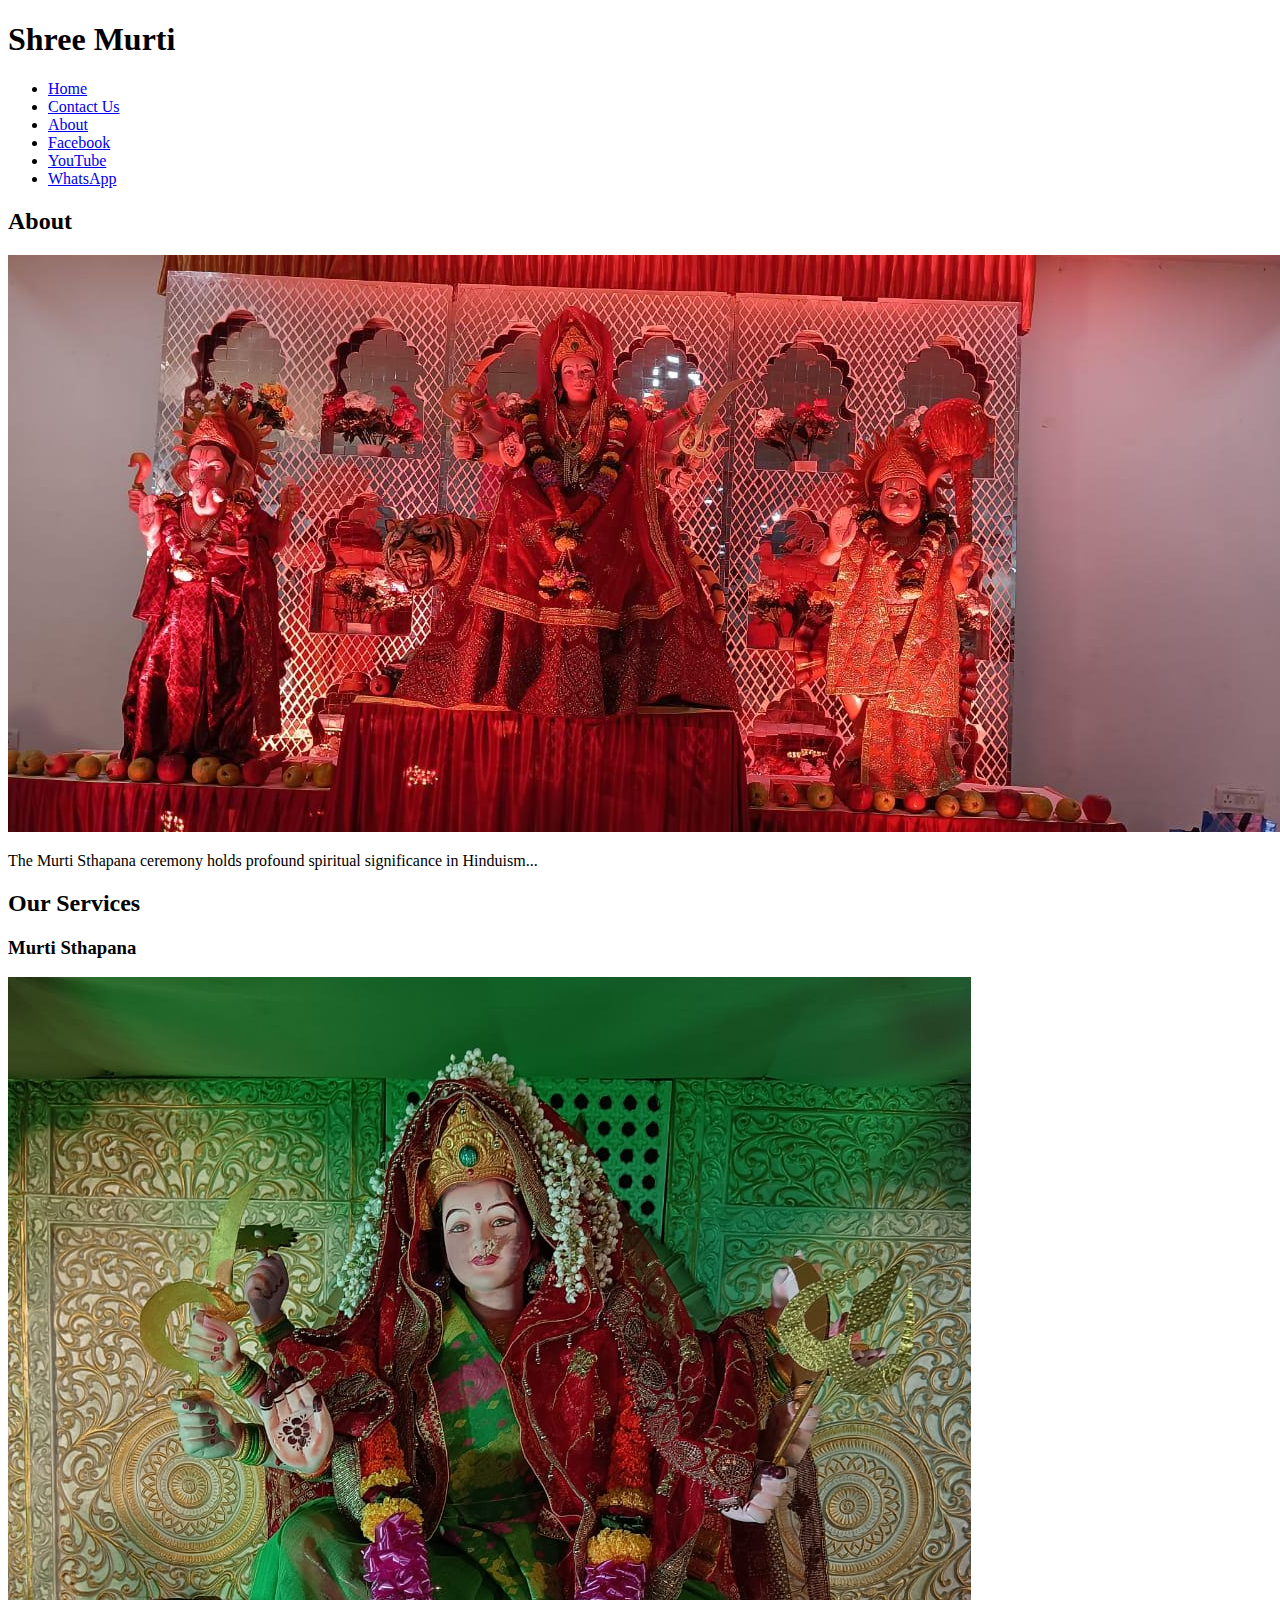
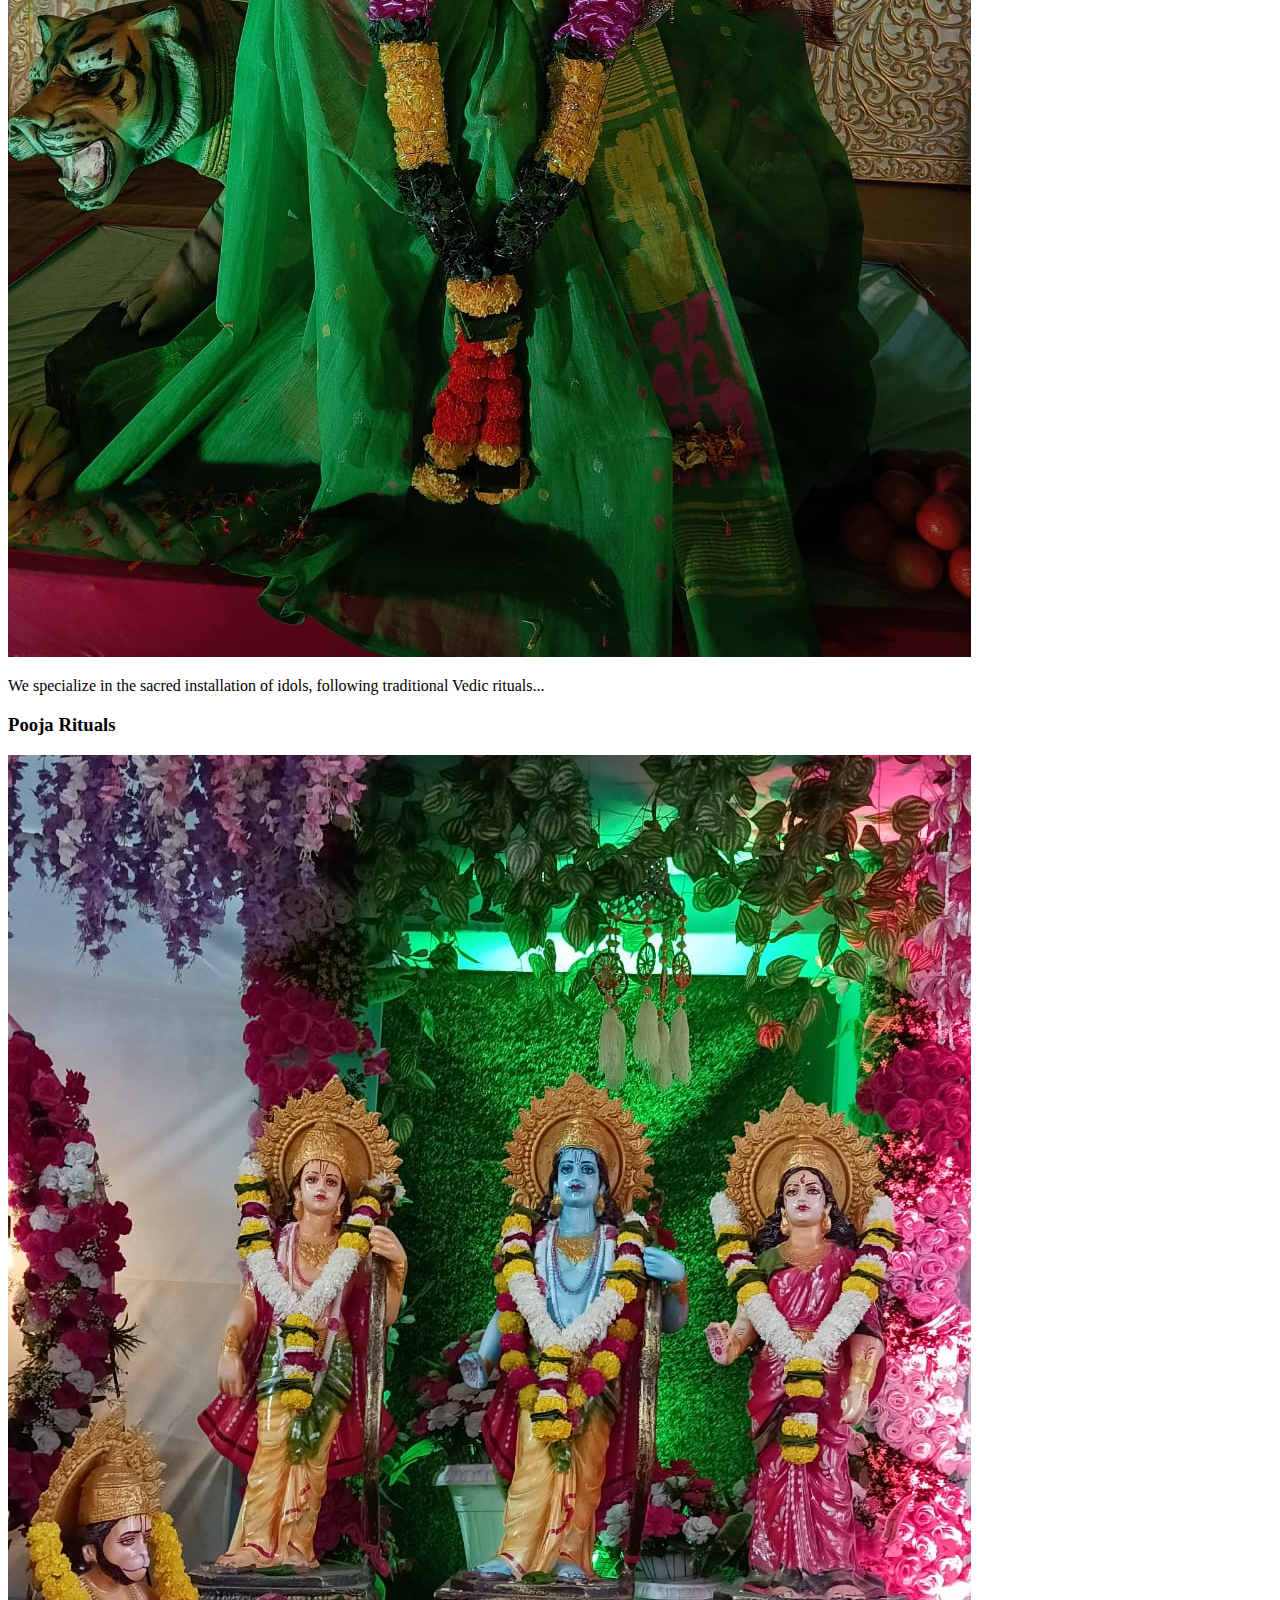
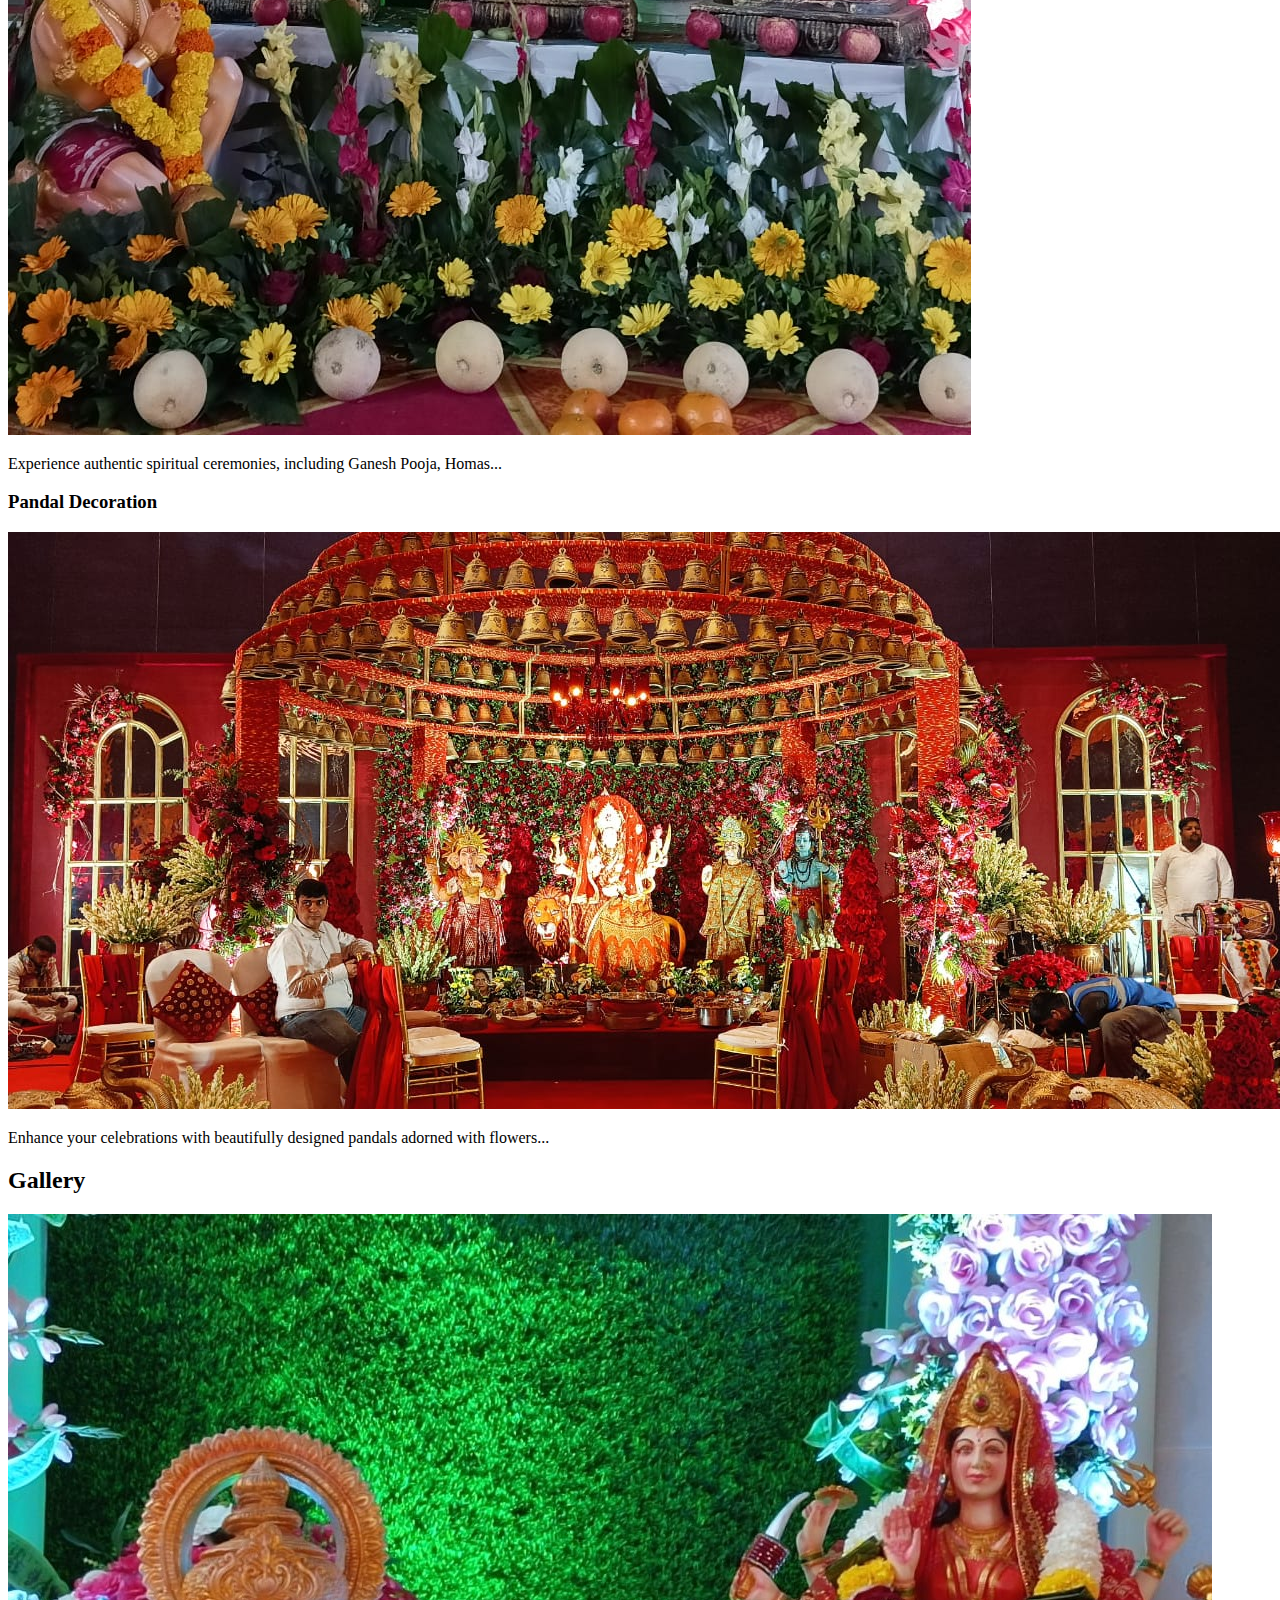
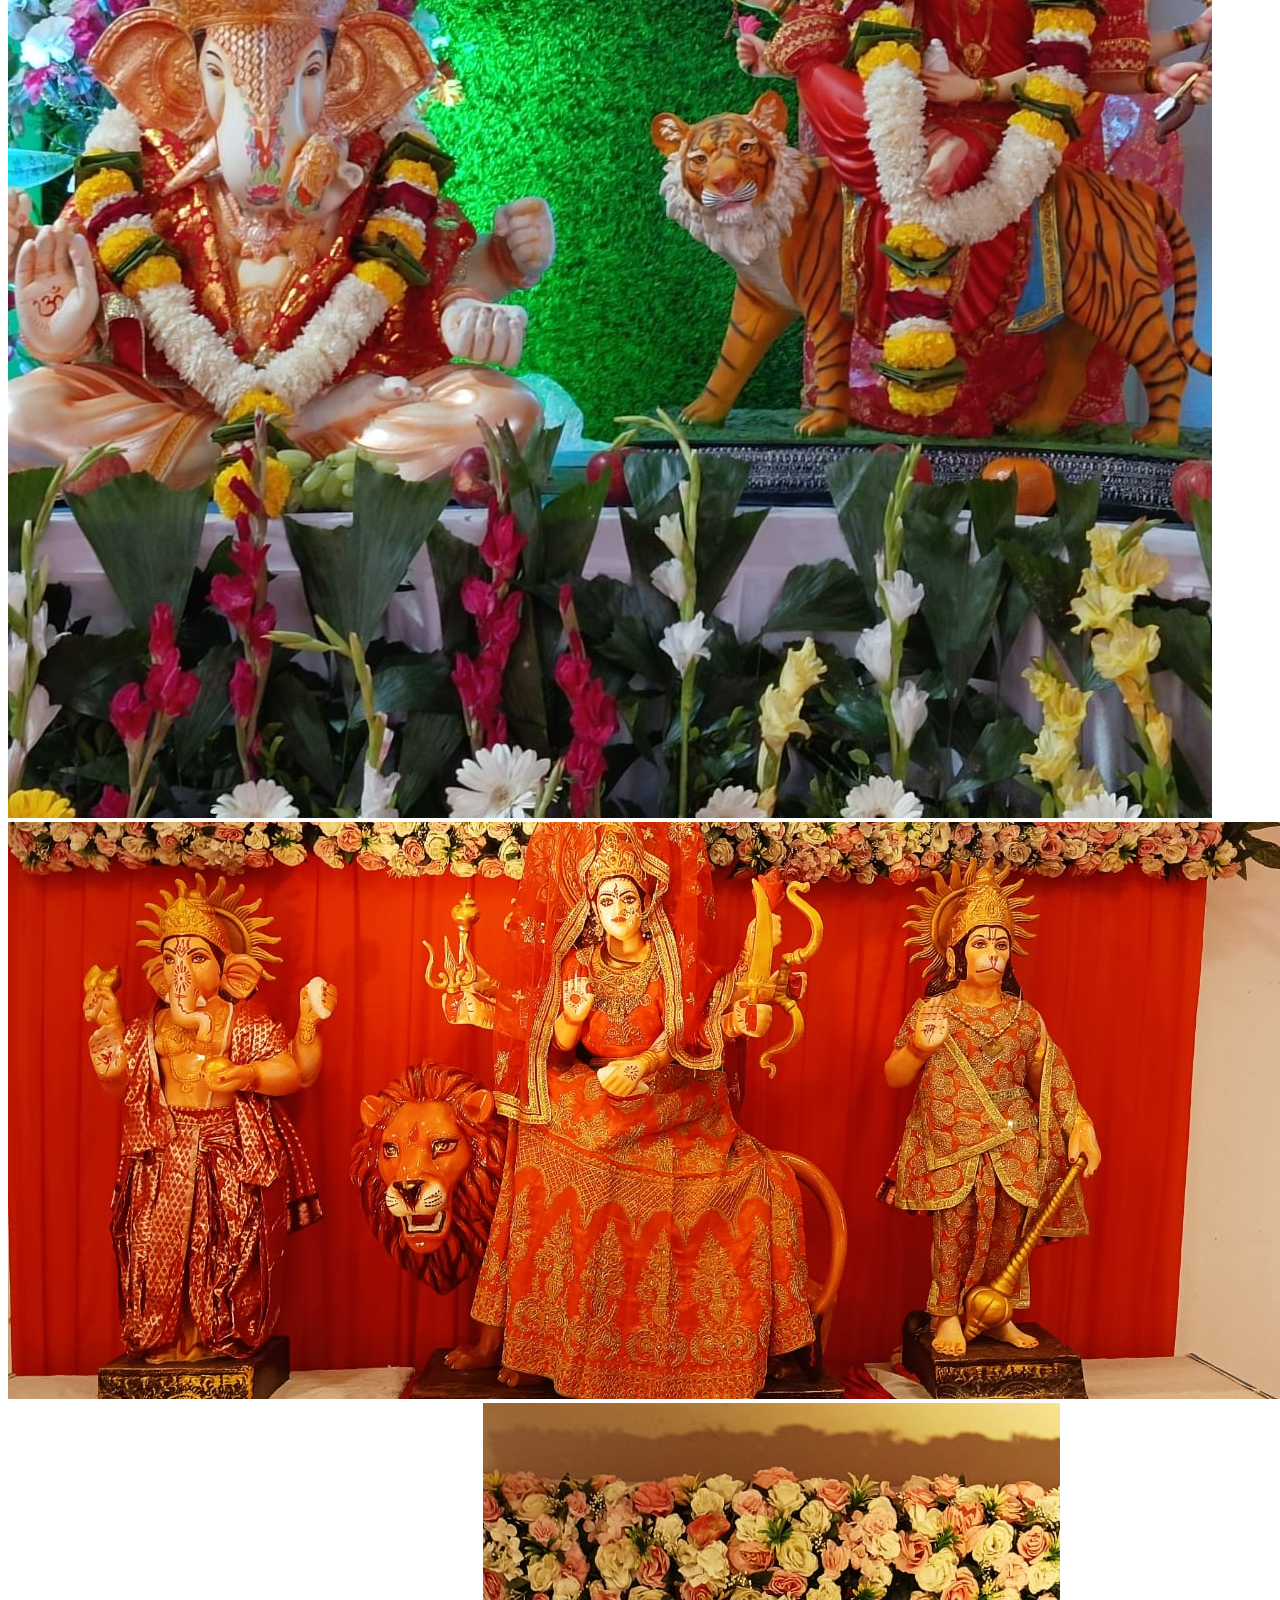
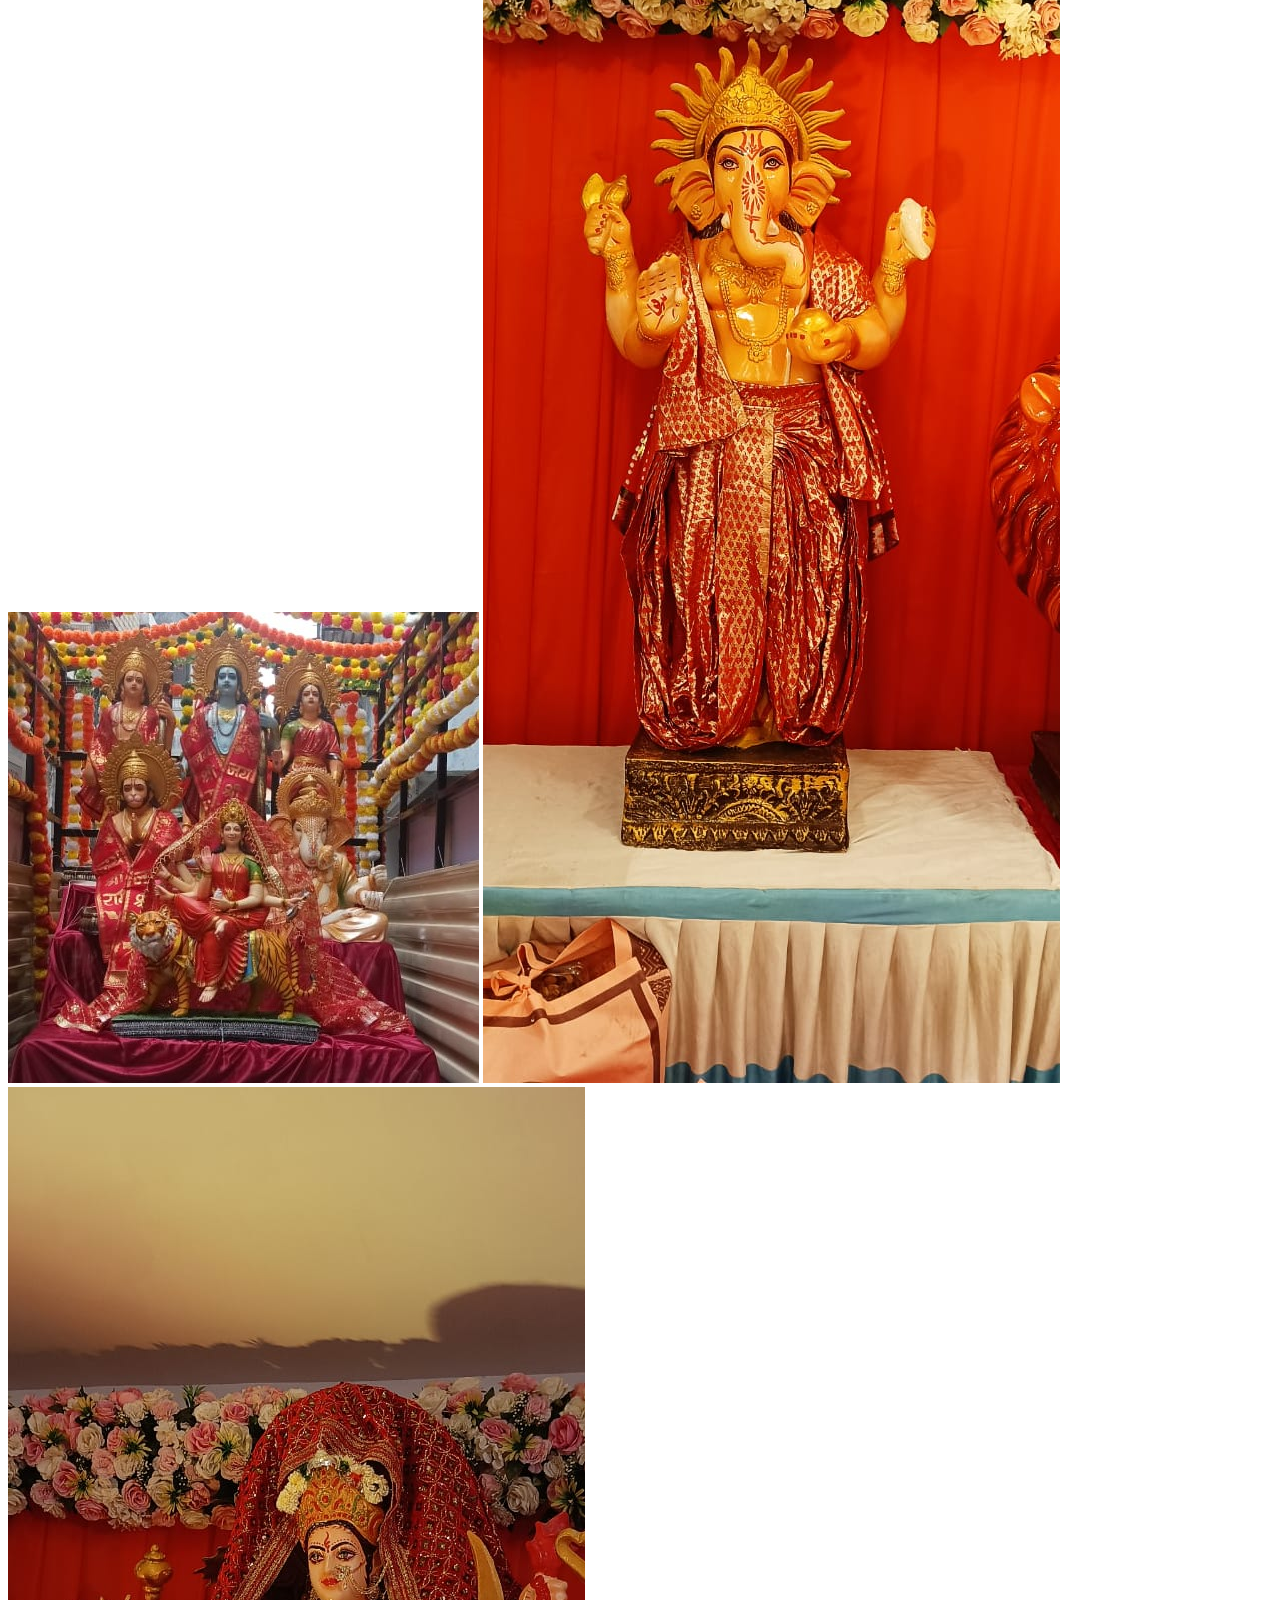
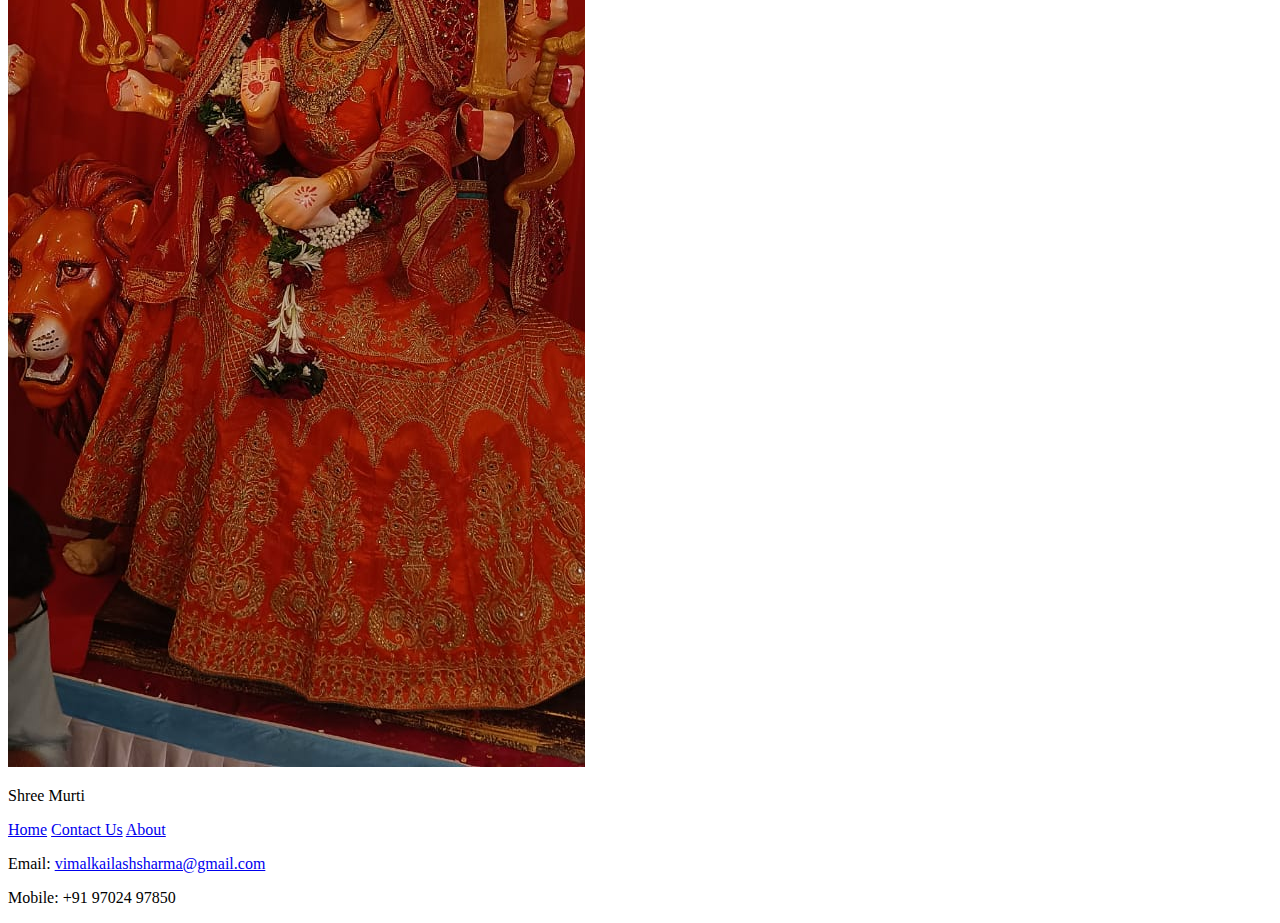
==== about.html @ 84640dbe "files uploaded" ====
<!DOCTYPE html>
<html lang="en">
<head>
    <meta charset="UTF-8">
    <meta name="viewport" content="width=device-width, initial-scale=1.0">
    <title>About - Shree Murti</title>
    <link rel="stylesheet" href="style.css">
</head>
<body>
    <header>
        <h1>Shree Murti</h1>
        <nav>
            <ul>
                <li><a href="index.html">Home</a></li>
                <li><a href="contact.html">Contact Us</a></li>
                <li><a href="about.html">About</a></li>
                <li><a href="https://www.facebook.com/profile.php?id=100006209132542">Facebook</a></li>
                <li><a href="https://youtube.com/@shreemurti-vimalsharma?si=25gcRTk5Ay1CcPdO">YouTube</a></li>
                <li><a href="https://wa.me/919702497850?text=Namaste!%20I%20am%20interested%20in%20Pooja%20rituals%20and%20decorations." target="_blank">WhatsApp</a></li>
            </ul>
        </nav>
    </header>
    
    <main>
        <section>
            <h2>About</h2>
            <img src="/upload/1.jpg" alt="Murti Sthapana" class="main-image">
            <p>The Murti Sthapana ceremony holds profound spiritual significance in Hinduism...</p>
        </section>

        <section class="services">
            <h2>Our Services</h2>
            <div class="card">
                <h3>Murti Sthapana</h3>
                <img src="/upload/murti_sthapana.jpg" alt="Murti Sthapana">
                <p>We specialize in the sacred installation of idols, following traditional Vedic rituals...</p>
            </div>
            <div class="card">
                <h3>Pooja Rituals</h3>
                <img src="/upload/pooja_rituals.jpg" alt="Pooja Rituals">
                <p>Experience authentic spiritual ceremonies, including Ganesh Pooja, Homas...</p>
            </div>
            <div class="card">
                <h3>Pandal Decoration</h3>
                <img src="/upload/p.jpeg" alt="Pandal Decoration">
                <p>Enhance your celebrations with beautifully designed pandals adorned with flowers...</p>
            </div>
        </section>

        <section>
            <h2>Gallery</h2>
            <div class="gallery">
                <img src="/upload/3.jpg" alt="Gallery Image 3">
                <img src="/upload/4.jpg" alt="Gallery Image 4">
                <img src="/upload/5.jpg" alt="Gallery Image 5">
                <img src="/upload/7.jpg" alt="Gallery Image 7">
                <img src="/upload/8.jpg" alt="Gallery Image 8">
            </div>
        </section>
    </main>
    
    <footer>
        <p>Shree Murti</p>
        <nav>
            <a href="index.html">Home</a>
            <a href="contact.html">Contact Us</a>
            <a href="about.html">About</a>
        </nav>
        <p>Email: <a href="mailto:vimalkailashsharma@gmail.com">vimalkailashsharma@gmail.com</a></p>
        <p>Mobile: +91 97024 97850</p>
    </footer>
</body>
</html>
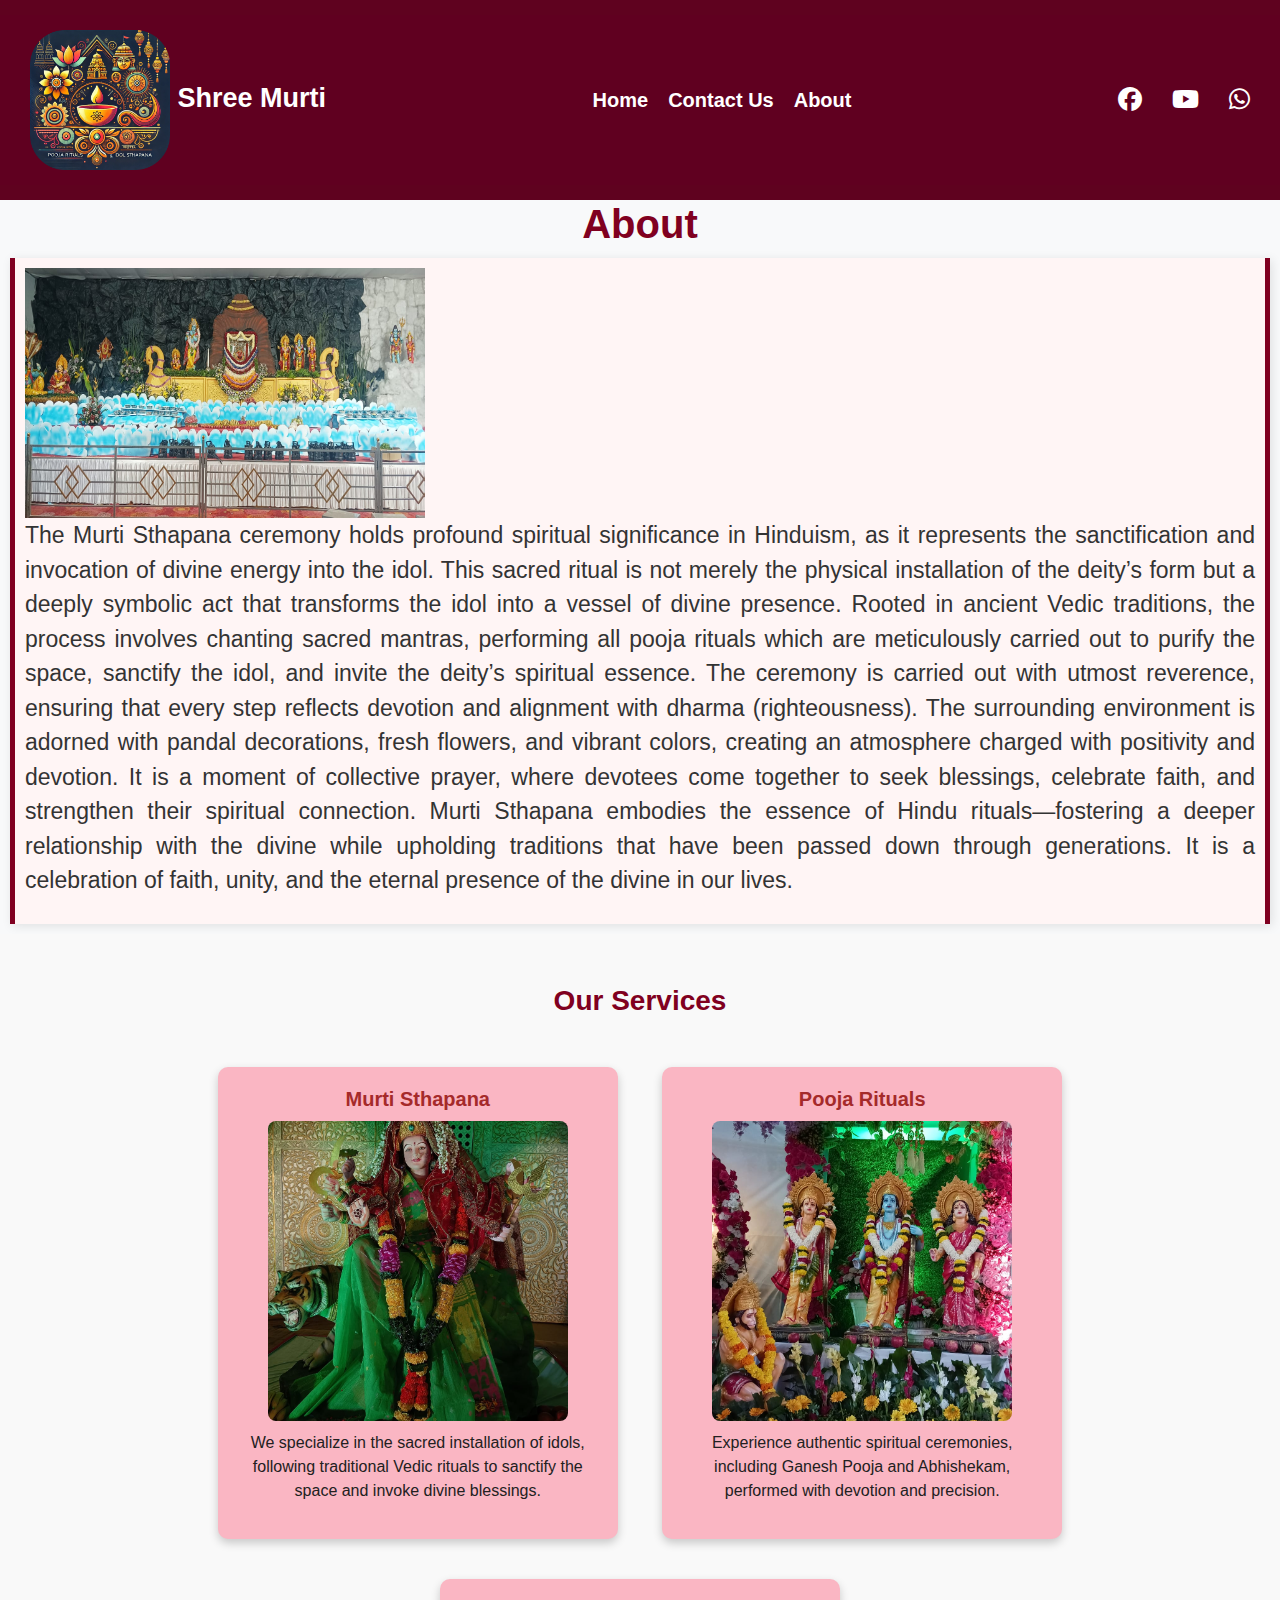
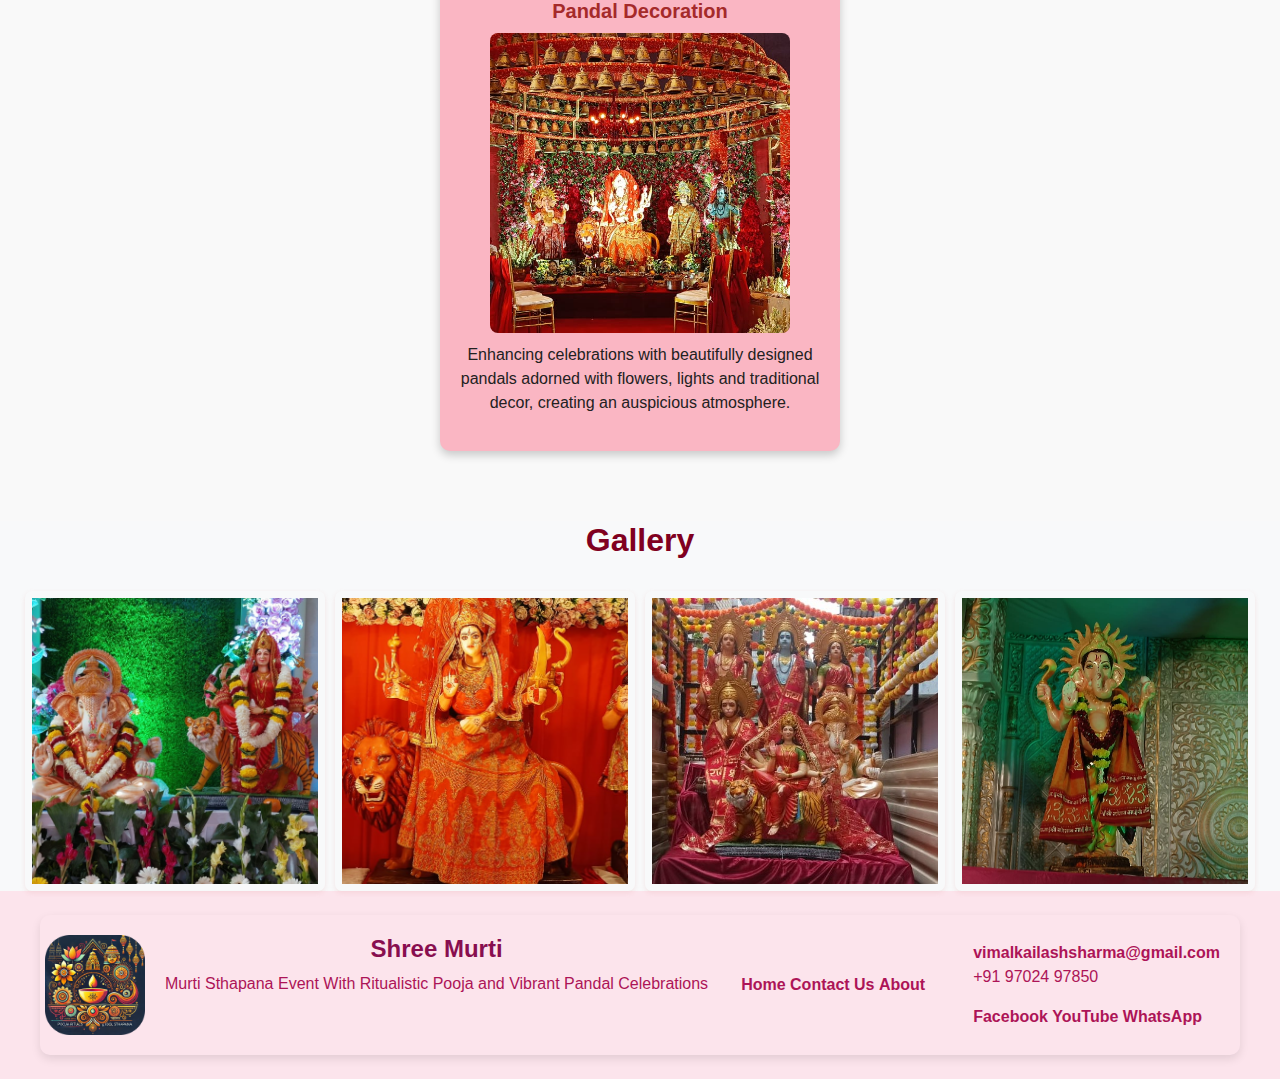
==== commit 12768ba0: "Clean project" ====
--- a/about.html
+++ b/about.html
@@ -4,70 +4,110 @@
     <meta charset="UTF-8">
     <meta name="viewport" content="width=device-width, initial-scale=1.0">
     <title>About - Shree Murti</title>
-    <link rel="stylesheet" href="style.css">
+    <link rel="stylesheet" href="https://cdn.jsdelivr.net/npm/bootstrap@4.0.0/dist/css/bootstrap.min.css" integrity="sha384-Gn5384xqQ1aoWXA+058RXPxPg6fy4IWvTNh0E263XmFcJlSAwiGgFAW/dAiS6JXm" crossorigin="anonymous">
+      <link rel="stylesheet" href="styles.css">
+    <link rel="stylesheet" href="https://cdnjs.cloudflare.com/ajax/libs/font-awesome/6.7.2/css/all.min.css">
 </head>
 <body>
     <header>
-        <h1>Shree Murti</h1>
-        <nav>
-            <ul>
-                <li><a href="index.html">Home</a></li>
-                <li><a href="contact.html">Contact Us</a></li>
-                <li><a href="about.html">About</a></li>
-                <li><a href="https://www.facebook.com/profile.php?id=100006209132542">Facebook</a></li>
-                <li><a href="https://youtube.com/@shreemurti-vimalsharma?si=25gcRTk5Ay1CcPdO">YouTube</a></li>
-                <li><a href="https://wa.me/919702497850?text=Namaste!%20I%20am%20interested%20in%20Pooja%20rituals%20and%20decorations." target="_blank">WhatsApp</a></li>
-            </ul>
-        </nav>
-    </header>
+        <div class="navbar">
+          <div class="logo"> 
+           <div class="logo-img"> <img src="upload/logo.png" alt="logo">  Shree Murti</div>
+         
+          </div>
+          <div class="nav-links">
+              <a href="index.html" >Home</a>
+              <a href="contact.html">Contact Us</a>
+              <a href="about.html">About</a>
+          </div>
+          <div class="social-icons">
+              <a href="https://www.facebook.com/profile.php?id=100006209132542" target="_blank">
+                  <i class="fab fa-facebook"></i>
+              </a>
+              <a href="https://youtube.com/@shreemurti-vimalsharma?si=25gcRTk5Ay1CcPdO" target="_blank">
+                  <i class="fab fa-youtube"></i>
+              </a>
+              <a href="https://wa.me/919702497850?text=Namaste!%20I%20am%20interested%20in%20Pooja%20rituals%20and%20decorations." target="_blank">
+                  <i class="fab fa-whatsapp"></i>
+              </a>
+          </div>
+      </div>
+      </header>
     
     <main>
         <section>
-            <h2>About</h2>
-            <img src="/upload/1.jpg" alt="Murti Sthapana" class="main-image">
-            <p>The Murti Sthapana ceremony holds profound spiritual significance in Hinduism...</p>
+            <h1>About</h1>
+          
+            <div class="p-murti" >
+                  <img src="upload/2.jpeg" alt="Murti Sthapana" style="width: 400px; height: 250px;">
+                <p style="font-size: 23px;">The Murti Sthapana ceremony holds profound spiritual significance in Hinduism, as it represents the sanctification and invocation of divine energy into the idol. This sacred ritual is not merely the physical installation of the deity’s form but a deeply symbolic act that transforms the idol into a vessel of divine presence. Rooted in ancient Vedic traditions, the process involves chanting sacred mantras, performing all pooja rituals which are meticulously carried out to purify the space, sanctify the idol, and invite the deity’s spiritual essence.
+
+                    The ceremony is carried out with utmost reverence, ensuring that every step reflects devotion and alignment with dharma (righteousness). The surrounding environment is adorned with pandal decorations, fresh flowers, and vibrant colors, creating an atmosphere charged with positivity and devotion. It is a moment of collective prayer, where devotees come together to seek blessings, celebrate faith, and strengthen their spiritual connection.
+                    
+                    Murti Sthapana embodies the essence of Hindu rituals—fostering a deeper relationship with the divine while upholding traditions that have been passed down through generations. It is a celebration of faith, unity, and the eternal presence of the divine in our lives.</p>
+            </div>
         </section>
 
         <section class="services">
             <h2>Our Services</h2>
-            <div class="card">
-                <h3>Murti Sthapana</h3>
-                <img src="/upload/murti_sthapana.jpg" alt="Murti Sthapana">
-                <p>We specialize in the sacred installation of idols, following traditional Vedic rituals...</p>
+            <div class="card-services">
+                <h2>Murti Sthapana</h2>
+                <img src="upload/murti_sthapana.jpg" alt="Murti Sthapana">
+                <p>We specialize in the sacred installation of idols, following traditional Vedic rituals to sanctify the space and invoke divine blessings.</p>
             </div>
-            <div class="card">
-                <h3>Pooja Rituals</h3>
-                <img src="/upload/pooja_rituals.jpg" alt="Pooja Rituals">
-                <p>Experience authentic spiritual ceremonies, including Ganesh Pooja, Homas...</p>
+            <div class="card-services">
+                <h2>Pooja Rituals</h2>
+                <img src="upload/pooja_rituals.jpg" alt="Pooja Rituals">
+                <p>Experience authentic spiritual ceremonies, including Ganesh Pooja and Abhishekam, performed with devotion and precision.</p>
             </div>
-            <div class="card">
-                <h3>Pandal Decoration</h3>
-                <img src="/upload/p.jpeg" alt="Pandal Decoration">
-                <p>Enhance your celebrations with beautifully designed pandals adorned with flowers...</p>
+            <div class="card-services">
+                <h2>Pandal Decoration</h2>
+                <img src="upload/p.jpeg" alt="Pandal Decoration">
+                <p>Enhancing celebrations with beautifully designed pandals adorned with flowers, lights and traditional decor, creating an auspicious atmosphere.</p>
             </div>
         </section>
-
         <section>
-            <h2>Gallery</h2>
+            <h2>Gallery</h2> <br>
             <div class="gallery">
-                <img src="/upload/3.jpg" alt="Gallery Image 3">
-                <img src="/upload/4.jpg" alt="Gallery Image 4">
-                <img src="/upload/5.jpg" alt="Gallery Image 5">
-                <img src="/upload/7.jpg" alt="Gallery Image 7">
-                <img src="/upload/8.jpg" alt="Gallery Image 8">
+                <img src="upload/3.jpg" alt="Gallery Image 3">
+                <img src="upload/4.jpg" alt="Gallery Image 4">
+                <img src="upload/5.jpg" alt="Gallery Image 5">
+                
+                <img src="upload/9.jpg" alt="Gallery Image 8">
             </div>
         </section>
     </main>
     
-    <footer>
-        <p>Shree Murti</p>
-        <nav>
-            <a href="index.html">Home</a>
-            <a href="contact.html">Contact Us</a>
-            <a href="about.html">About</a>
-        </nav>
-        <p>Email: <a href="mailto:vimalkailashsharma@gmail.com">vimalkailashsharma@gmail.com</a></p>
-        <p>Mobile: +91 97024 97850</p>
-    </footer>
+    <footer class="bg-pink-100 p-6">
+        <div class="container mx-auto flex justify-between items-center">
+          <!-- Left Section -->
+          <div class="flex items-center space-x-4 row ">
+            <img src="upload/logo.png" style="width: 100px;" alt="Shree Murti Icon" class="h-16 w-16 rounded-full">
+            <div style="margin-left: 20px;" >
+              <h2 class="text-2xl font-bold text-red-800">Shree Murti</h2>
+              <p class="text-red-600">Murti Sthapana Event With Ritualistic Pooja and Vibrant Pandal Celebrations</p>
+            </div>
+          </div>
+      
+          <!-- Navigation Links -->
+          <div class="space-y-2 text-red-800">
+            <a href="index.html" class="block hover:underline">Home</a>
+            <a href="contact.html" class="block hover:underline">Contact Us</a>
+            <a href="about.html" class="block hover:underline">About</a>
+          </div>
+      
+          <!-- Contact Details -->
+          <div class="space-y-2 text-red-800">
+            <a href="mailto:vimalkailashsharma@gmail.com" class="block hover:underline">vimalkailashsharma@gmail.com</a>
+            <p>+91 97024 97850</p>
+            <div class="flex space-x-4">
+              <a href="https://www.facebook.com/profile.php?id=100006209132542" target="_blank" class="hover:underline">Facebook</a>
+              <a href="https://youtube.com/@shreemurti-vimalsharma?si=25gcRTk5Ay1CcPdO" target="_blank" class="hover:underline">YouTube</a>
+              <a href="https://wa.me/919702497850?text=Namaste!%20I%20am%20interested%20in%20Pooja%20rituals%20and%20decorations." target="_blank" class="hover:underline">WhatsApp</a>
+            </div>
+          </div>
+        </div>
+      </footer>
+    <script src="script.js"></script>
 </body>
 </html>
--- a/styles.css
+++ b/styles.css
@@ -0,0 +1,642 @@
+/* 
+body {
+    font-family: Arial, sans-serif;
+    margin: 0;
+    padding: 0;
+    background-color: #f8f9fa;
+}
+
+
+Header
+header {
+    background-color: #5f021f;
+    color: white;
+    padding: 15px 0;
+    text-align: center;
+}
+header h1 {
+    margin: 0;
+    font-size: 28px;
+}
+
+.logo-img img{ 
+    width: 140px;
+}
+
+Navbar
+.navbar {
+    background-color: #600020; Dark maroon
+    color: white;
+    display: flex;
+    justify-content: space-between;
+    align-items: center;
+    padding: 15px 30px;
+}
+.logo {
+    font-size: 27px;
+    font-weight: bold;
+}
+.nav-links {
+    display: flex;
+    gap: 20px;
+}
+.nav-links a {
+    color: white;
+    text-decoration: none;
+    font-size: 20px;
+}
+.nav-links a:hover {
+    text-decoration: underline;
+}
+.nav-links a.active {
+    color: #dc0f04;
+}
+
+Social Icons
+.social-icons {
+    display: flex;
+    gap: 30px;
+}
+.social-icons a {
+    font-size: 24px;
+    color: white;
+    text-decoration: none;
+}
+.social-icons a:hover {
+    color: #a52a2a;
+}
+.social-tray{
+    background-color: #800020;
+    color: white;
+}
+
+Carousel
+.carousel {
+    margin-top: 20px;
+}
+.carousel img {
+    height: 500px;
+    object-fit: cover;
+}
+
+Main Content
+.container {
+    background: #ffffff;
+    padding: 20px;
+    border-radius: 10px;
+    box-shadow: 0 4px 10px rgba(0, 0, 0, 0.1);
+    margin-top: 30px;
+}
+
+
+
+Headings
+h1 {
+    color: #800020;
+    font-weight: bold;
+    text-align: center;
+}
+h2 {
+    color: #800020;
+    font-weight: bold;
+    text-align: center;
+}
+h3 {
+    color: #a52a2a;
+    font-weight: bold;
+    margin-top: 20px;
+    font-size: 1.2rem;
+}
+
+Text Elements
+p {
+    font-size: 16px;
+    color: #333;
+}
+
+Links
+a {
+    color: #800020;
+    font-weight: bold;
+    text-decoration: none;
+}
+a:hover {
+    text-decoration: underline;
+}
+
+Offerings List
+ul {
+    list-style: none;
+    padding: 0;
+}
+ul li {
+    background: #800020;
+    color: #fff;
+    padding: 10px;
+    margin: 5px 0;
+    border-radius: 5px;
+    font-weight: bold;
+}
+
+Contact Information
+.contact-info i {
+    color: #800020;
+    margin-right: 10px;
+}
+
+Footer
+footer {
+    background-color: #ff6600;
+    color: white;
+    text-align: center;
+    padding: 20px 0;
+    margin-top: 20px;
+}
+.footer .footer-nav {
+    margin-bottom: 10px;    
+}
+footer a {
+    color: white;
+    text-decoration: none;
+    margin: 0 10px;
+    font-size: 16px;
+}
+footer a:hover {
+    text-decoration: underline;
+}
+
+.gallery {
+    display: flex;
+    flex-wrap: wrap;
+    justify-content: center;
+    gap: 10px;
+}
+.gallery img {
+    width: 300px;
+    height: 300px;
+    object-fit: cover;
+    padding: 7px;
+    border-radius: 7px;
+    box-shadow: 0 2px 5px rgba(224, 151, 151, 0.2);
+}
+Paragraph Section
+ .p-murti {
+    color: #333;
+    line-height: 1.8;
+    text-align: justify;
+    margin: 20px 120px;
+    padding: 10px;
+    justify-content: space-between;
+    background: #fff5f5; Light pink background
+    border-left: 5px solid #800020; 
+    border-right:5px solid #800020 ;Dark maroon left border
+    box-shadow: 2px 2px 10px rgba(0, 0, 0, 0.1);
+}
+
+Services Section
+.services {
+    text-align: center;
+    padding: 50px 20px;
+
+    background-color: #f9f9f9; Light gray background
+}
+
+.services h2 {
+    font-size: 28px;
+    color: #800020;
+    font-weight: bold;
+    margin-bottom: 30px;
+}
+
+Service Cards
+.card-services {
+    display: inline-block;
+    width: 400px;
+    height: 570px;
+    background: white;
+    padding: 20px;
+    margin: 20px;
+    background-color: rgb(250, 182, 195);
+    border-radius: 10px;
+    box-shadow: 0px 4px 10px rgba(0, 0, 0, 0.2);
+    transition: transform 0.3s ease-in-out, box-shadow 0.3s ease-in-out;
+}
+
+.card-services:hover {
+    transform: scale(1.05);
+    box-shadow: 0px 6px 15px rgba(0, 0, 0, 0.3);
+}
+
+.card-services h3 {
+    color: #a52a2a;
+    font-size: 22px;
+    font-weight: bold;
+    margin-bottom: 10px;
+}
+
+.card-services img {
+    width: 330px;
+    height: 330px;
+    object-fit: cover;
+    border-radius: 8px;
+}
+
+.card-services p {
+    font-size: 20px;
+    color: #222121;
+    margin-top: 10px;
+    padding: 0;
+    margin: 3px;
+    border-left: none;
+    background: none;
+    box-shadow: none;
+} */
+
+
+/* next */
+
+body {
+    font-family: Arial, sans-serif;
+    margin: 0;
+    padding: 0;
+    width: 100%;
+    background-color: #f8f9fa;
+}
+
+
+/* Header */
+header {
+    background-color: #5f021f;
+    color: white;
+    padding: 15px 0;
+    text-align: center;
+}
+header h1 {
+    margin: 0;
+    font-size: 28px;
+}
+
+.logo-img img{ 
+    width: 140px;
+}
+
+/* Navbar */
+.navbar {
+    background-color: #600020;
+    color: white;
+    display: flex;
+    justify-content: space-between;
+    align-items: center;
+    padding: 15px 30px;
+}
+.logo {
+    font-size: 27px;
+    font-weight: bold;
+}
+.nav-links {
+    display: flex;
+    gap: 20px;
+}
+.nav-links a {
+    color: white;
+    text-decoration: none;
+    font-size: 20px;
+}
+.nav-links a:hover {
+    text-decoration: underline;
+}
+.nav-links a.active {
+    color: #dc0f04;
+}
+
+/* Social Icons */
+.social-icons {
+    display: flex;
+    gap: 30px;
+}
+.social-icons a {
+    font-size: 24px;
+    color: white;
+    text-decoration: none;
+}
+.social-icons a:hover {
+    color: #a52a2a;
+}
+.social-tray{
+    background-color: #800020;
+    color: white;
+}
+
+/* Carousel */
+.carousel {
+    margin-top: 20px;
+}
+.carousel img {
+    height: 500px;
+    object-fit: cover;
+}
+
+/* Main Content */
+.container {
+    background: #ffffff;
+    padding: 20px;
+    max-width: 1200px;
+    border-radius: 10px;
+    box-shadow: 0 4px 10px rgba(0, 0, 0, 0.1);
+    margin-top: 30px;
+    margin: 0 auto;
+}
+
+/* Headings */
+h1, h2 {
+    color: #800020;
+    font-weight: bold;
+    text-align: center;
+}
+
+h3 {
+    color: #a52a2a;
+    font-weight: bold;
+    margin-top: 20px;
+    font-size: 1.2rem;
+}
+
+/* Text Elements */
+p {
+    font-size: 16px;
+    color: #333;
+}
+
+/* Links */
+a {
+    color: #800020;
+    font-weight: bold;
+    text-decoration: none;
+}
+a:hover {
+    text-decoration: underline;
+}
+
+/* Offerings List */
+ul {
+    list-style: none;
+    padding: 0;
+}
+ul li {
+    background: #800020;
+    color: #fff;
+    padding: 10px;
+    margin: 5px 0;
+    border-radius: 5px;
+    font-weight: bold;
+}
+
+/* Contact Information */
+.contact-info i {
+    color: #800020;
+    margin-right: 10px;
+}
+
+/* Footer */
+footer {
+    background-color: #fce4ec;
+    padding: 24px;
+  }
+  
+  footer h2 {
+    font-size: 1.5rem;
+    font-weight: bold;
+    color: #880e4f;
+  }
+  
+  footer p,
+  footer a {
+    color: #ad1457;
+    text-decoration: none;
+  }
+  
+  footer a:hover {
+    text-decoration: underline;
+  }
+  
+  footer .social-icons a {
+    margin-right: 8px;
+  }
+  
+  footer .container {
+    display: flex;
+    background-color: #fce4ec;
+    justify-content: space-between;
+    align-items: center;
+    margin: 0 auto;
+  }
+  
+
+/* Gallery */
+.gallery {
+    display: flex;
+    flex-wrap: wrap;
+    justify-content: center;
+    gap: 10px;
+}
+.gallery img {
+    width: 300px;
+    height: 300px;
+    object-fit: cover;
+    padding: 7px;
+    border-radius: 7px;
+    box-shadow: 0 2px 5px rgba(224, 151, 151, 0.2);
+}
+
+/* Paragraph Section */
+.p-murti {
+    color: #333;
+    line-height: 1.5;
+    text-align: justify;
+    margin: 10px ;
+    padding: 10px;
+    justify-content: space-between;
+    background: #fff5f5;
+    border-left: 5px solid #800020;
+    border-right:5px solid #800020;
+    box-shadow: 2px 2px 10px rgba(0, 0, 0, 0.1);
+}
+
+/* Services Section */
+.services {
+    text-align: center;
+    padding: 50px 20px;
+    background-color: #f9f9f9;
+}
+
+.services h2 {
+    font-size: 28px;
+    color: #800020;
+    font-weight: bold;
+    margin-bottom: 30px;
+}
+
+/* Service Cards */
+.card-services {
+    display:inline-table;
+    width: 400px;
+    height: 470px;
+    background: white;
+    padding: 20px;
+    margin: 20px;
+    background-color: rgb(250, 182, 195);
+    border-radius: 10px;
+    box-shadow: 0px 4px 10px rgba(0, 0, 0, 0.2);
+    transition: transform 0.3s ease-in-out, box-shadow 0.3s ease-in-out;
+}
+
+.card-services:hover {
+    transform: scale(1.05);
+    box-shadow: 0px 6px 15px rgba(0, 0, 0, 0.3);
+}
+
+.card-services h2 {
+    color: #a52a2a;
+    font-size: 20px;
+    font-weight: bold;
+    margin-bottom: 10px;
+}
+
+.card-services img {
+    width : 300px;
+    height: 300px;
+    object-fit: cover;
+    border-radius: 8px;
+}
+
+.card-services p {
+    font-size: 16px;
+    color: #222121;
+    margin-top: 10px;
+}
+
+/* Responsive Design with Media Queries */
+@media (max-width: 1200px) {
+    .navbar {
+        padding: 10px 20px;
+    }
+
+    .nav-links {
+        gap: 15px;
+    }
+
+    .card-services {
+        width: 350px;
+        height: 500px;
+    }
+
+    .carousel img {
+        height: 450px;
+    }
+
+    .gallery img {
+        width: 250px;
+        height: 250px;
+    }
+}
+
+@media (max-width: 992px) {
+    .navbar {
+        flex-direction: column;
+        text-align: center;
+        padding: 15px 20px;
+    }
+
+    .nav-links {
+        flex-direction: column;
+        gap: 10px;
+    }
+
+    .logo-img img {
+        width: 120px;
+    }
+
+    .card-services {
+        width: 300px;
+        height: 450px;
+    }
+
+    .carousel img {
+        height: 400px;
+    }
+
+    .gallery img {
+        width: 220px;
+        height: 220px;
+    }
+
+    .p-murti {
+        margin: 20px 40px;
+    }
+}
+
+@media (max-width: 768px) {
+    header h1 {
+        font-size: 24px;
+    }
+
+    .navbar .nav-links a {
+        font-size: 18px;
+    }
+
+    .carousel img {
+        height: 350px;
+    }
+
+    .card-services {
+        width: 270px;
+        height: 420px;
+    }
+
+    .gallery img {
+        width: 200px;
+        height: 200px;
+    }
+
+    .services h2 {
+        font-size: 24px;
+    }
+
+    .p-murti {
+        margin: 20px 20px;
+        padding: 8px;
+    }
+}
+
+@media (max-width: 576px) {
+    header h1 {
+        font-size: 20px;
+    }
+
+    .navbar .nav-links a {
+        font-size: 16px;
+    }
+
+    .card-services {
+        width: 90%;
+        height: auto;
+    }
+
+    .carousel img {
+        height: 300px;
+    }
+
+    .gallery img {
+        width: 180px;
+        height: 180px;
+    }
+
+    footer {
+        font-size: 14px;
+    }
+
+    .p-murti {
+        margin: 20px 10px;
+        padding: 5px;
+    }
+}
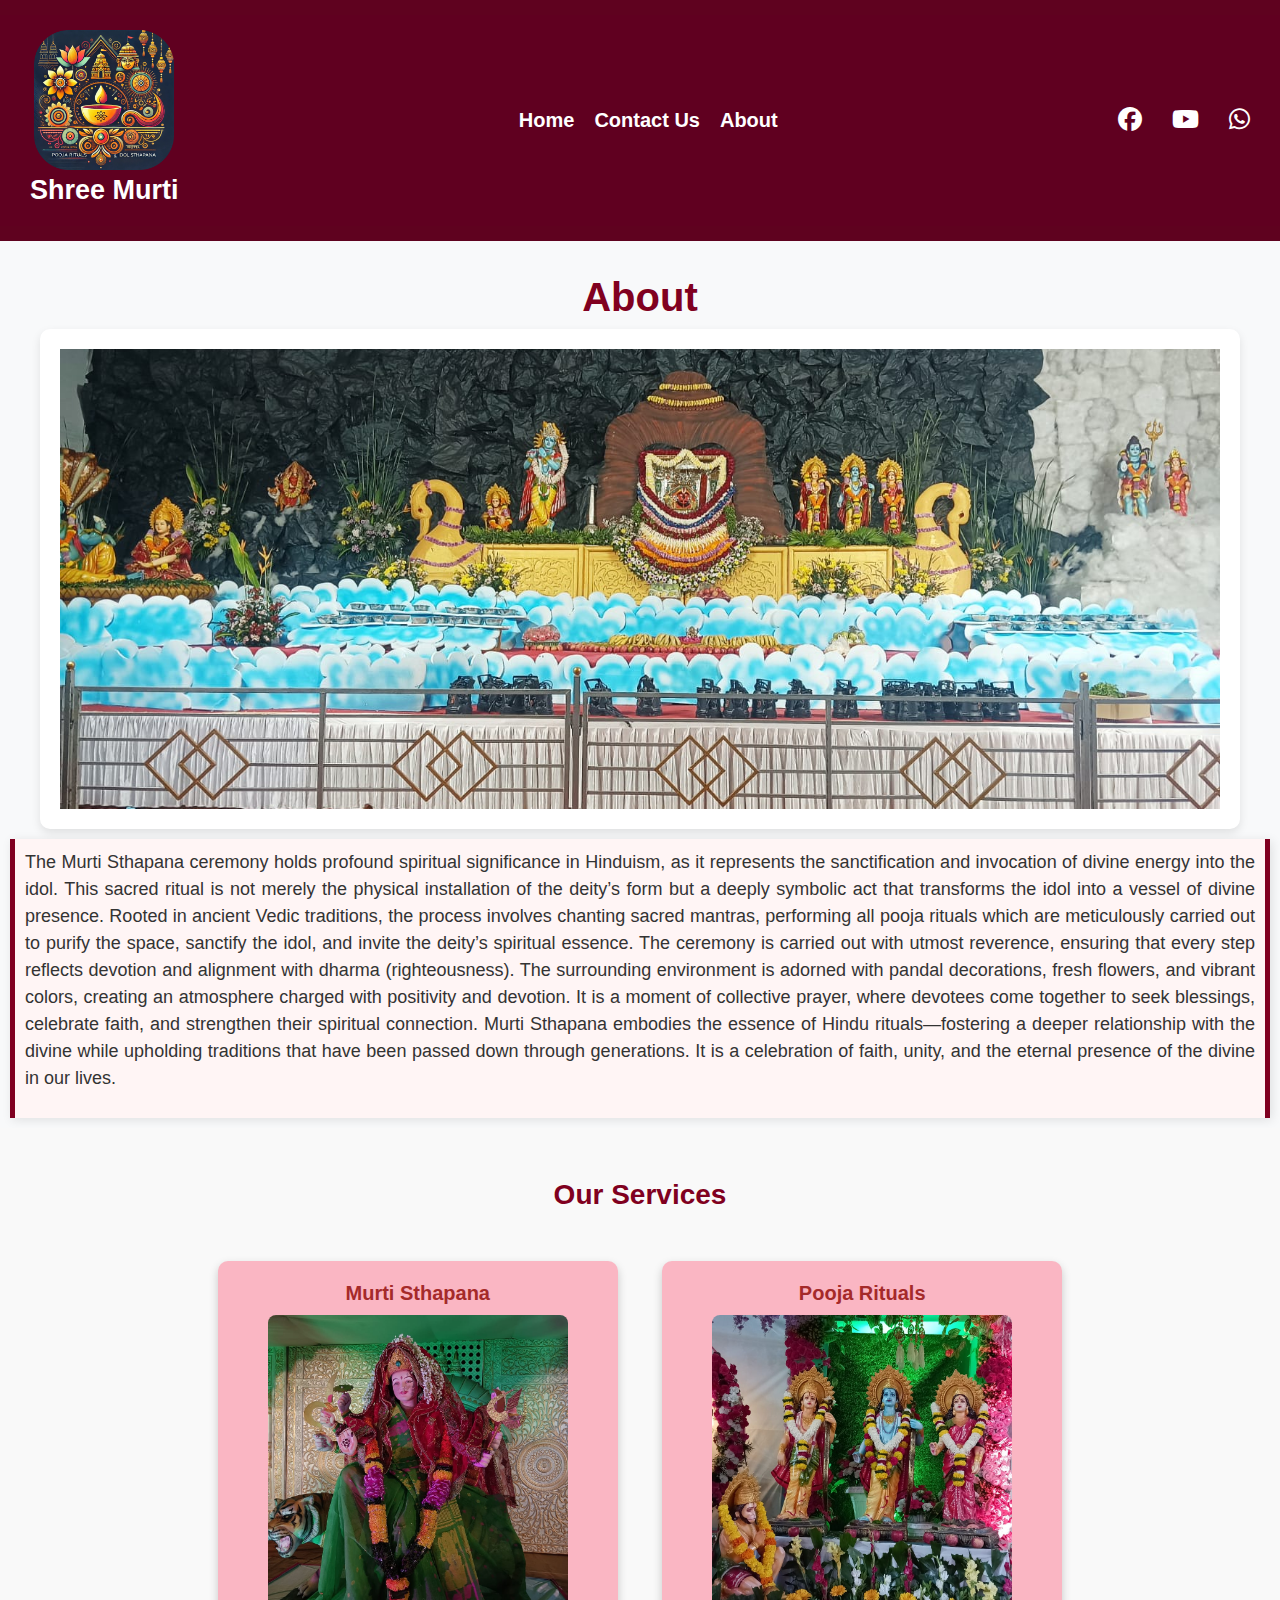
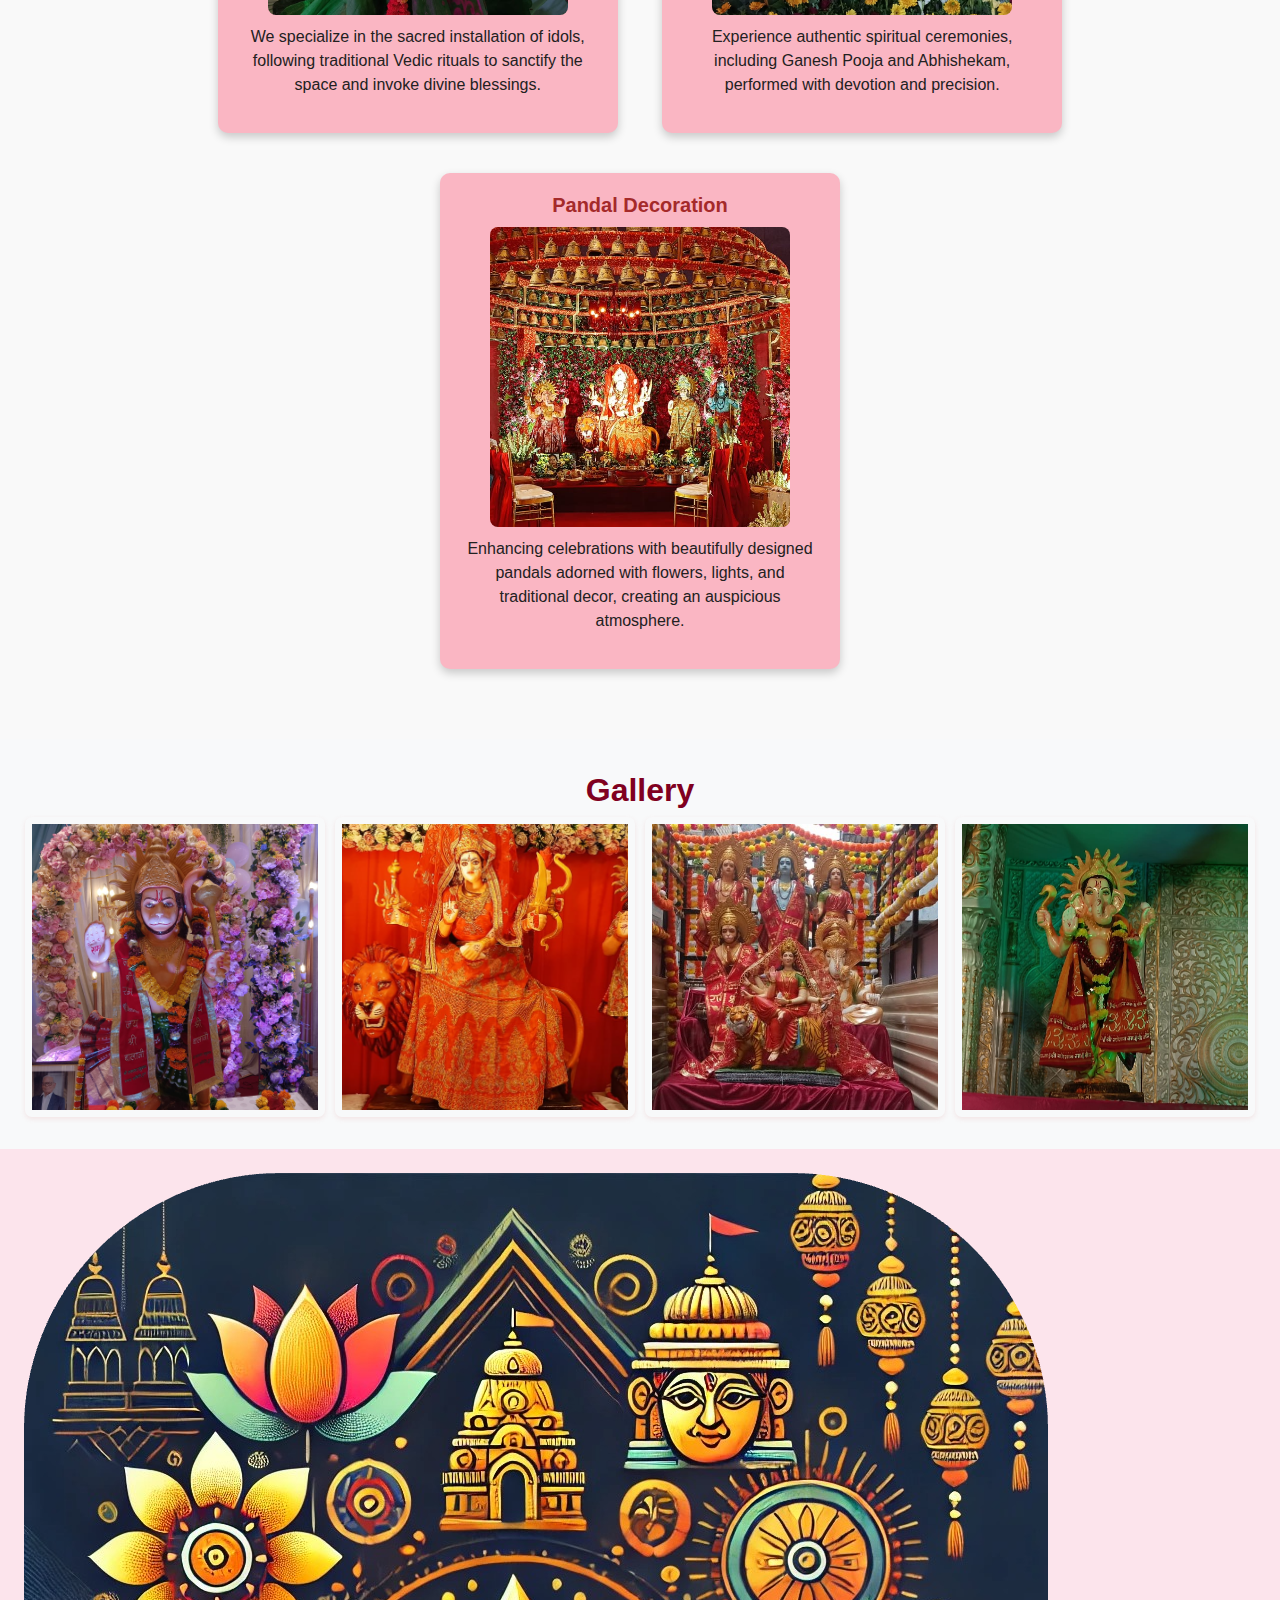
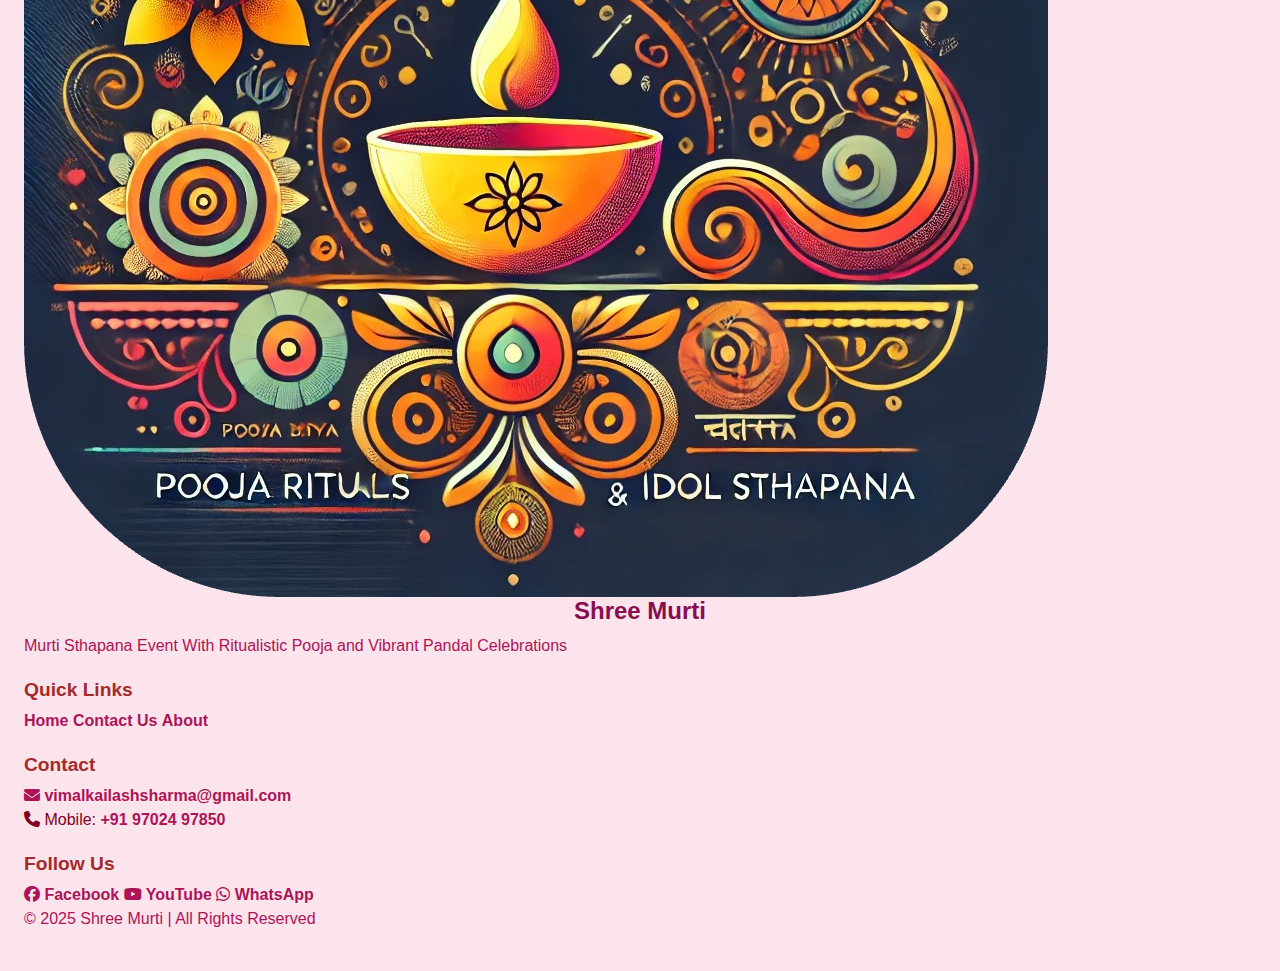
==== commit af86c695: "Clean project" ====
--- a/about.html
+++ b/about.html
@@ -1,113 +1,205 @@
 <!DOCTYPE html>
 <html lang="en">
-<head>
-    <meta charset="UTF-8">
-    <meta name="viewport" content="width=device-width, initial-scale=1.0">
+  <head>
+    <meta charset="UTF-8" />
+    <meta name="viewport" content="width=device-width, initial-scale=1.0" />
     <title>About - Shree Murti</title>
-    <link rel="stylesheet" href="https://cdn.jsdelivr.net/npm/bootstrap@4.0.0/dist/css/bootstrap.min.css" integrity="sha384-Gn5384xqQ1aoWXA+058RXPxPg6fy4IWvTNh0E263XmFcJlSAwiGgFAW/dAiS6JXm" crossorigin="anonymous">
-      <link rel="stylesheet" href="styles.css">
-    <link rel="stylesheet" href="https://cdnjs.cloudflare.com/ajax/libs/font-awesome/6.7.2/css/all.min.css">
-</head>
-<body>
+    <link
+      rel="stylesheet"
+      href="https://cdn.jsdelivr.net/npm/bootstrap@4.0.0/dist/css/bootstrap.min.css"
+      integrity="sha384-Gn5384xqQ1aoWXA+058RXPxPg6fy4IWvTNh0E263XmFcJlSAwiGgFAW/dAiS6JXm"
+      crossorigin="anonymous"
+    />
+    <link rel="stylesheet" href="styles.css" />
+    <link
+      rel="stylesheet"
+      href="https://cdnjs.cloudflare.com/ajax/libs/font-awesome/6.7.2/css/all.min.css"
+    />
+  </head>
+  <body>
     <header>
-        <div class="navbar">
-          <div class="logo"> 
-           <div class="logo-img"> <img src="upload/logo.png" alt="logo">  Shree Murti</div>
-         
-          </div>
-          <div class="nav-links">
-              <a href="index.html" >Home</a>
-              <a href="contact.html">Contact Us</a>
-              <a href="about.html">About</a>
-          </div>
-          <div class="social-icons">
-              <a href="https://www.facebook.com/profile.php?id=100006209132542" target="_blank">
-                  <i class="fab fa-facebook"></i>
-              </a>
-              <a href="https://youtube.com/@shreemurti-vimalsharma?si=25gcRTk5Ay1CcPdO" target="_blank">
-                  <i class="fab fa-youtube"></i>
-              </a>
-              <a href="https://wa.me/919702497850?text=Namaste!%20I%20am%20interested%20in%20Pooja%20rituals%20and%20decorations." target="_blank">
-                  <i class="fab fa-whatsapp"></i>
-              </a>
-          </div>
+      <div class="navbar">
+        <div class="logo">
+          <div class="logo-img">
+            <a href="index.html">
+              <img src="upload/logo.png" alt="logo">
+          </a>
+          </div>
+          <div>Shree Murti</div>
+        </div>
+        <div class="nav-links">
+          <a href="index.html">Home</a>
+          <a href="contact.html">Contact Us</a>
+          <a href="about.html">About</a>
+        </div>
+        <div class="social-icons">
+          <a
+            href="https://www.facebook.com/profile.php?id=100006209132542"
+            target="_blank"
+          >
+            <i class="fab fa-facebook"></i>
+          </a>
+          <a
+            href="https://youtube.com/@shreemurti-vimalsharma?si=25gcRTk5Ay1CcPdO"
+            target="_blank"
+          >
+            <i class="fab fa-youtube"></i>
+          </a>
+          <a
+            href="https://wa.me/919702497850?text=Namaste!%20I%20am%20interested%20in%20Pooja%20rituals%20and%20decorations."
+            target="_blank"
+          >
+            <i class="fab fa-whatsapp"></i>
+          </a>
+        </div>
       </div>
-      </header>
-    
+    </header>
+    <div class="spacer py-3"></div>
     <main>
-        <section>
-            <h1>About</h1>
-          
-            <div class="p-murti" >
-                  <img src="upload/2.jpeg" alt="Murti Sthapana" style="width: 400px; height: 250px;">
-                <p style="font-size: 23px;">The Murti Sthapana ceremony holds profound spiritual significance in Hinduism, as it represents the sanctification and invocation of divine energy into the idol. This sacred ritual is not merely the physical installation of the deity’s form but a deeply symbolic act that transforms the idol into a vessel of divine presence. Rooted in ancient Vedic traditions, the process involves chanting sacred mantras, performing all pooja rituals which are meticulously carried out to purify the space, sanctify the idol, and invite the deity’s spiritual essence.
-
-                    The ceremony is carried out with utmost reverence, ensuring that every step reflects devotion and alignment with dharma (righteousness). The surrounding environment is adorned with pandal decorations, fresh flowers, and vibrant colors, creating an atmosphere charged with positivity and devotion. It is a moment of collective prayer, where devotees come together to seek blessings, celebrate faith, and strengthen their spiritual connection.
-                    
-                    Murti Sthapana embodies the essence of Hindu rituals—fostering a deeper relationship with the divine while upholding traditions that have been passed down through generations. It is a celebration of faith, unity, and the eternal presence of the divine in our lives.</p>
-            </div>
-        </section>
-
-        <section class="services">
-            <h2>Our Services</h2>
-            <div class="card-services">
-                <h2>Murti Sthapana</h2>
-                <img src="upload/murti_sthapana.jpg" alt="Murti Sthapana">
-                <p>We specialize in the sacred installation of idols, following traditional Vedic rituals to sanctify the space and invoke divine blessings.</p>
-            </div>
-            <div class="card-services">
-                <h2>Pooja Rituals</h2>
-                <img src="upload/pooja_rituals.jpg" alt="Pooja Rituals">
-                <p>Experience authentic spiritual ceremonies, including Ganesh Pooja and Abhishekam, performed with devotion and precision.</p>
-            </div>
-            <div class="card-services">
-                <h2>Pandal Decoration</h2>
-                <img src="upload/p.jpeg" alt="Pandal Decoration">
-                <p>Enhancing celebrations with beautifully designed pandals adorned with flowers, lights and traditional decor, creating an auspicious atmosphere.</p>
-            </div>
-        </section>
-        <section>
-            <h2>Gallery</h2> <br>
-            <div class="gallery">
-                <img src="upload/3.jpg" alt="Gallery Image 3">
-                <img src="upload/4.jpg" alt="Gallery Image 4">
-                <img src="upload/5.jpg" alt="Gallery Image 5">
-                
-                <img src="upload/9.jpg" alt="Gallery Image 8">
-            </div>
-        </section>
+      <section>
+        <h1>About</h1>
+        <img
+          class="container"
+          style="
+            display: flex;
+            align-items: center;
+            justify-content: center;
+            height: 500px;
+            object-fit: cover;
+          "
+          src="upload/2.jpeg"
+          alt="Murti Sthapana"
+        />
+        <div class="p-murti">
+          <p style="font-size: 18px">
+            The Murti Sthapana ceremony holds profound spiritual significance in
+            Hinduism, as it represents the sanctification and invocation of
+            divine energy into the idol. This sacred ritual is not merely the
+            physical installation of the deity’s form but a deeply symbolic act
+            that transforms the idol into a vessel of divine presence. Rooted in
+            ancient Vedic traditions, the process involves chanting sacred
+            mantras, performing all pooja rituals which are meticulously carried
+            out to purify the space, sanctify the idol, and invite the deity’s
+            spiritual essence. The ceremony is carried out with utmost
+            reverence, ensuring that every step reflects devotion and alignment
+            with dharma (righteousness). The surrounding environment is adorned
+            with pandal decorations, fresh flowers, and vibrant colors, creating
+            an atmosphere charged with positivity and devotion. It is a moment
+            of collective prayer, where devotees come together to seek
+            blessings, celebrate faith, and strengthen their spiritual
+            connection. Murti Sthapana embodies the essence of Hindu
+            rituals—fostering a deeper relationship with the divine while
+            upholding traditions that have been passed down through generations.
+            It is a celebration of faith, unity, and the eternal presence of the
+            divine in our lives.
+          </p>
+        </div>
+      </section>
+
+      <section class="services">
+        <h2>Our Services</h2>
+        <div class="card-container">
+          <div class="card-services">
+            <h2>Murti Sthapana</h2>
+            <img src="upload/murti_sthapana.jpg" alt="Murti Sthapana" />
+            <p>
+              We specialize in the sacred installation of idols, following
+              traditional Vedic rituals to sanctify the space and invoke divine
+              blessings.
+            </p>
+          </div>
+          <div class="card-services">
+            <h2>Pooja Rituals</h2>
+            <img src="upload/pooja_rituals.jpg" alt="Pooja Rituals" />
+            <p>
+              Experience authentic spiritual ceremonies, including Ganesh Pooja
+              and Abhishekam, performed with devotion and precision.
+            </p>
+          </div>
+          <div class="card-services">
+            <h2>Pandal Decoration</h2>
+            <img src="upload/p.jpeg" alt="Pandal Decoration" />
+            <p>
+              Enhancing celebrations with beautifully designed pandals adorned
+              with flowers, lights, and traditional decor, creating an
+              auspicious atmosphere.
+            </p>
+          </div>
+        </div>
+      </section>
+
+      <div class="spacer py-3"></div>
+      <section class="gallery-section">
+        <h2>Gallery</h2>
+        <div class="gallery">
+          <img src="upload/sp.jpg" alt="Gallery Image 3" />
+          <img src="upload/4.jpg" alt="Gallery Image 4" />
+          <img src="upload/5.jpg" alt="Gallery Image 5" />
+
+          <img src="upload/9.jpg" alt="Gallery Image 8" />
+        </div>
+      </section>
     </main>
-    
-    <footer class="bg-pink-100 p-6">
-        <div class="container mx-auto flex justify-between items-center">
-          <!-- Left Section -->
-          <div class="flex items-center space-x-4 row ">
-            <img src="upload/logo.png" style="width: 100px;" alt="Shree Murti Icon" class="h-16 w-16 rounded-full">
-            <div style="margin-left: 20px;" >
-              <h2 class="text-2xl font-bold text-red-800">Shree Murti</h2>
-              <p class="text-red-600">Murti Sthapana Event With Ritualistic Pooja and Vibrant Pandal Celebrations</p>
-            </div>
-          </div>
-      
-          <!-- Navigation Links -->
-          <div class="space-y-2 text-red-800">
-            <a href="index.html" class="block hover:underline">Home</a>
-            <a href="contact.html" class="block hover:underline">Contact Us</a>
-            <a href="about.html" class="block hover:underline">About</a>
-          </div>
-      
-          <!-- Contact Details -->
-          <div class="space-y-2 text-red-800">
-            <a href="mailto:vimalkailashsharma@gmail.com" class="block hover:underline">vimalkailashsharma@gmail.com</a>
-            <p>+91 97024 97850</p>
-            <div class="flex space-x-4">
-              <a href="https://www.facebook.com/profile.php?id=100006209132542" target="_blank" class="hover:underline">Facebook</a>
-              <a href="https://youtube.com/@shreemurti-vimalsharma?si=25gcRTk5Ay1CcPdO" target="_blank" class="hover:underline">YouTube</a>
-              <a href="https://wa.me/919702497850?text=Namaste!%20I%20am%20interested%20in%20Pooja%20rituals%20and%20decorations." target="_blank" class="hover:underline">WhatsApp</a>
-            </div>
-          </div>
-        </div>
-      </footer>
+    <div class="spacer py-3"></div>
+    <footer class="footer">
+      <div class="footer-container">
+        <!-- Logo & Branding -->
+        <div class="footer-brand">
+          <a href="index.html">
+            <img src="upload/logo.png" alt="logo">
+        </a>
+          <h2>Shree Murti</h2>
+          <p>
+            Murti Sthapana Event With Ritualistic Pooja and Vibrant Pandal
+            Celebrations
+          </p>
+        </div>
+
+        <!-- Navigation Links -->
+        <div class="footer-links">
+          <h3>Quick Links</h3>
+          <a href="index.html">Home</a>
+          <a href="contact.html">Contact Us</a>
+          <a href="about.html">About</a>
+        </div>
+
+        <!-- Contact Info -->
+        <div class="footer-contact">
+          <h3>Contact</h3>
+          <a href="mailto:vimalkailashsharma@gmail.com">
+            <i class="fas fa-envelope"></i> vimalkailashsharma@gmail.com
+          </a>
+          <p style="color: #800020;"><i class="fas fa-phone"></i> Mobile: <a href="tel:+919702497850">+91 97024 97850</a></p>
+        </div>
+
+        <!-- Social Media -->
+        <div class="footer-social">
+          <h3>Follow Us</h3>
+          <a
+            href="https://www.facebook.com/profile.php?id=100006209132542"
+            target="_blank"
+          >
+            <i class="fab fa-facebook"></i> Facebook
+          </a>
+          <a
+            href="https://youtube.com/@shreemurti-vimalsharma?si=25gcRTk5Ay1CcPdO"
+            target="_blank"
+          >
+            <i class="fab fa-youtube"></i> YouTube
+          </a>
+          <a
+            href="https://wa.me/919702497850?text=Namaste!%20I%20am%20interested%20in%20Pooja%20rituals%20and%20decorations."
+            target="_blank"
+          >
+            <i class="fab fa-whatsapp"></i> WhatsApp
+          </a>
+        </div>
+      </div>
+
+      <div class="footer-bottom">
+        <p>© 2025 Shree Murti | All Rights Reserved</p>
+      </div>
+    </footer>
     <script src="script.js"></script>
-</body>
+  </body>
 </html>
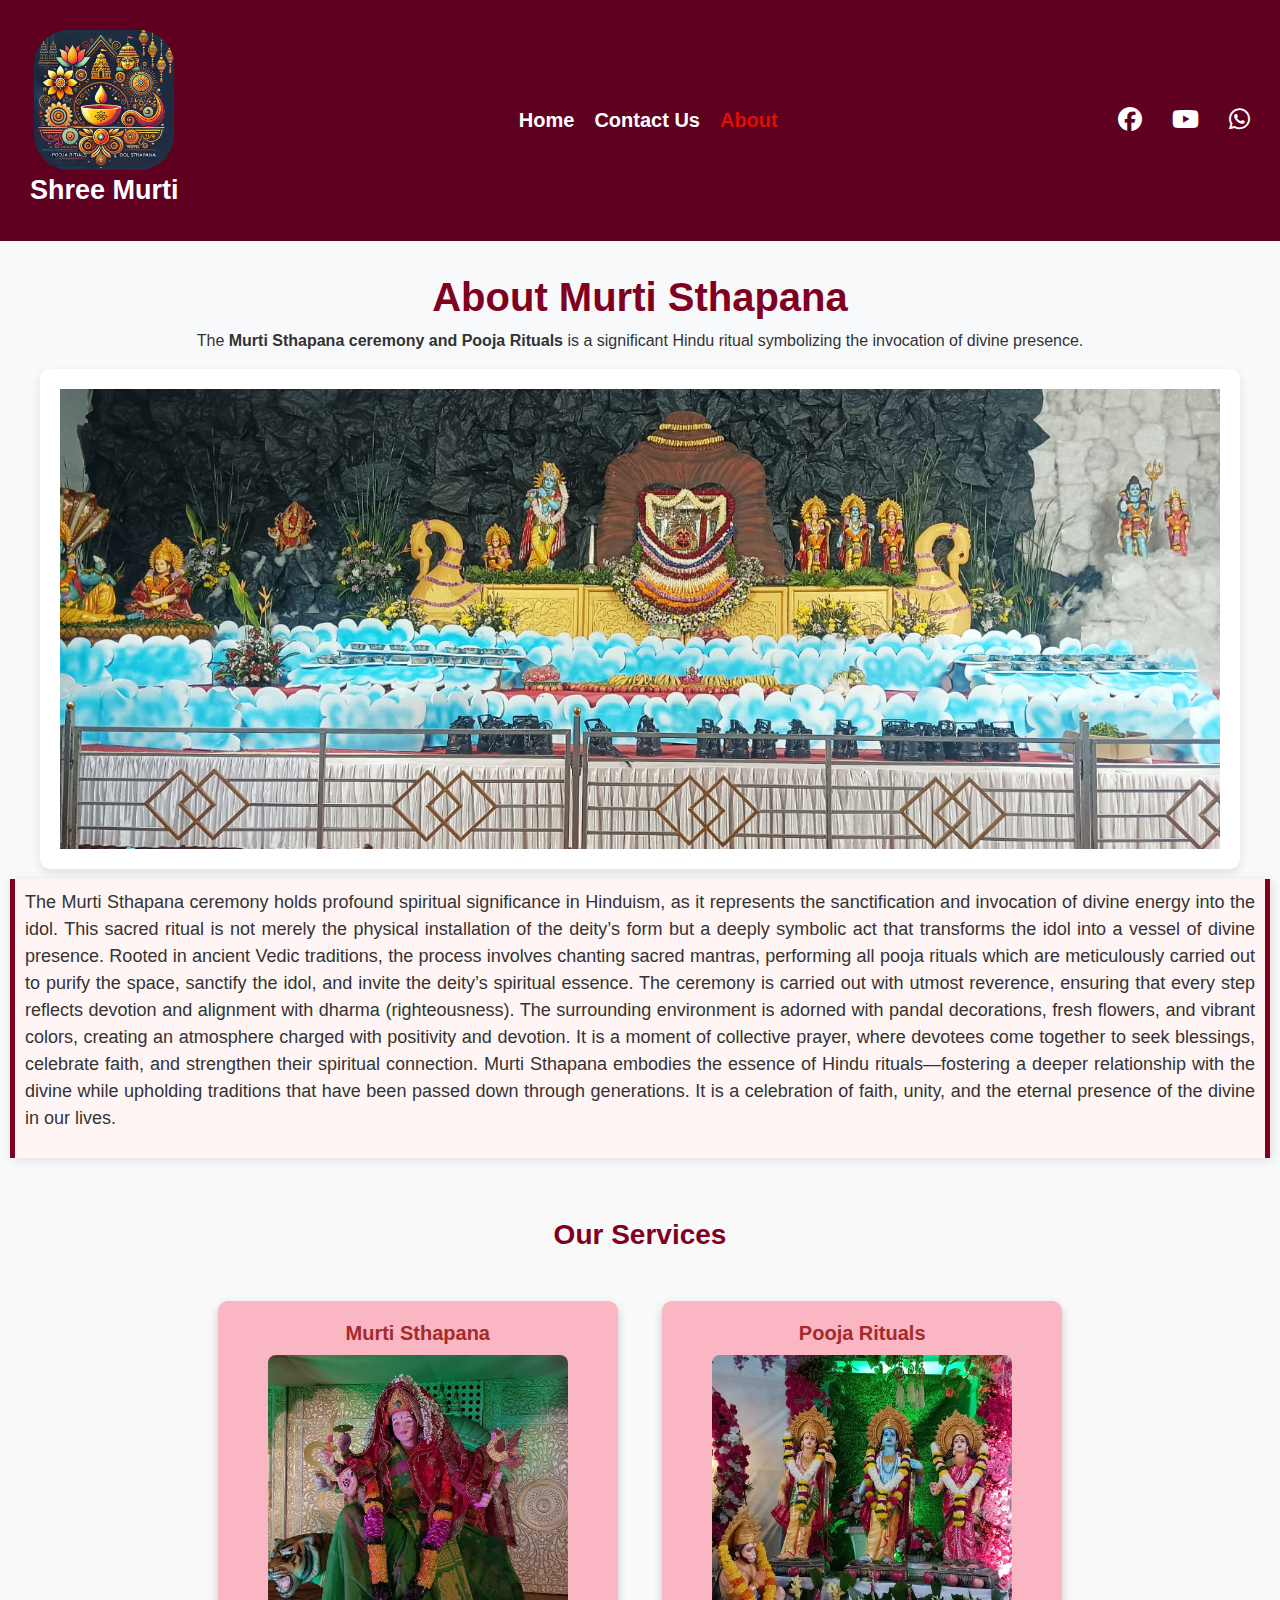
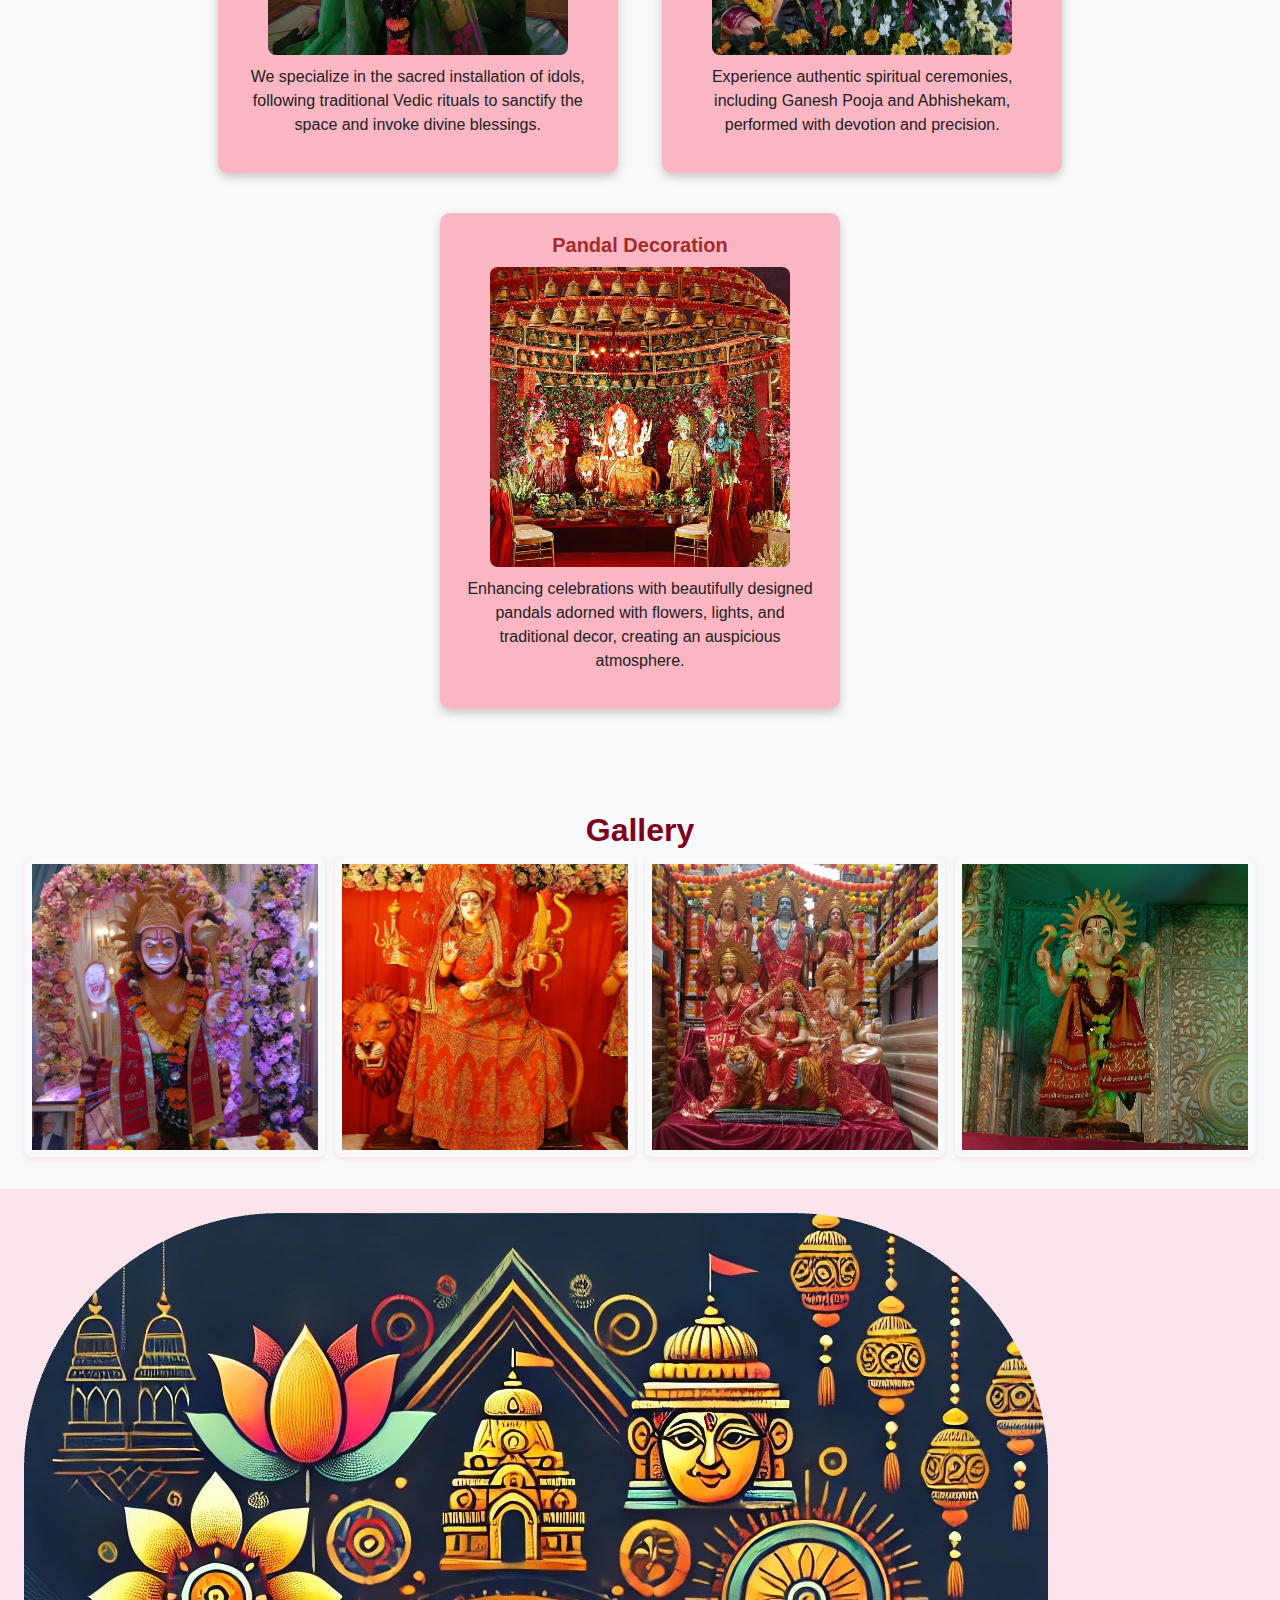
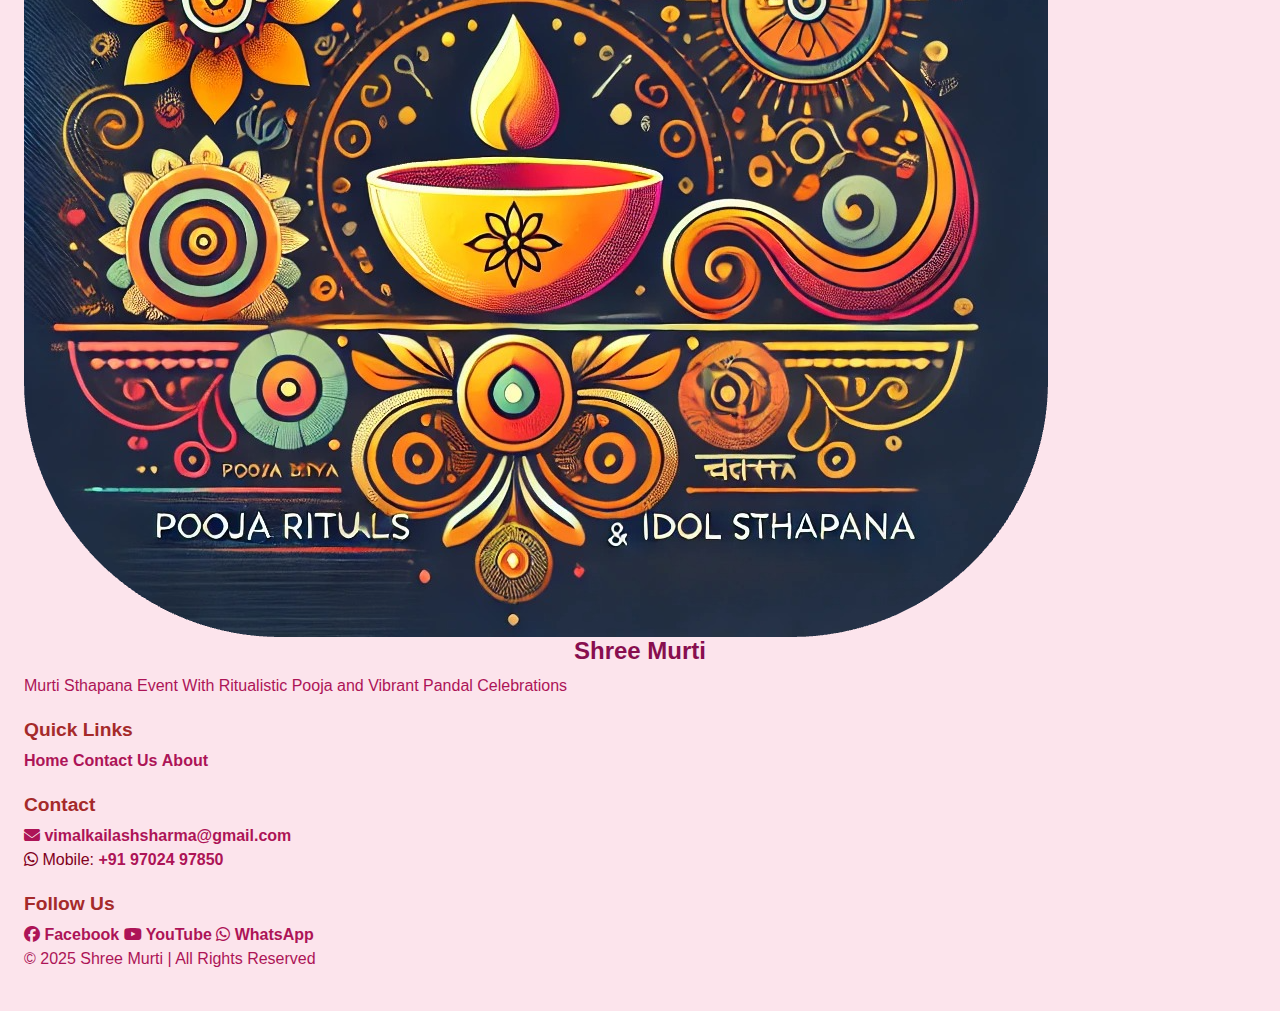
==== commit 68dcbcda: "Clean project" ====
--- a/about.html
+++ b/about.html
@@ -3,7 +3,10 @@
   <head>
     <meta charset="UTF-8" />
     <meta name="viewport" content="width=device-width, initial-scale=1.0" />
-    <title>About - Shree Murti</title>
+    <meta name="keywords" content="About Murti Sthapana, Hindu Traditions, Spiritual Practices">
+    <title>About Murti Sthapana - Sacred Hindu Rituals</title>
+    <meta name="description" content="Get in touch with Shree Murti for Murti Sthapana and pooja services. Contact us via email or phone.">
+
     <link
       rel="stylesheet"
       href="https://cdn.jsdelivr.net/npm/bootstrap@4.0.0/dist/css/bootstrap.min.css"
@@ -57,7 +60,9 @@
     <div class="spacer py-3"></div>
     <main>
       <section>
-        <h1>About</h1>
+        <h1>About Murti Sthapana</h1>
+<p style="text-align: center;">The <strong>Murti Sthapana ceremony and Pooja Rituals</strong> is a significant Hindu ritual symbolizing the invocation of divine presence.</p>
+
         <img
           class="container"
           style="
@@ -169,8 +174,12 @@
           <a href="mailto:vimalkailashsharma@gmail.com">
             <i class="fas fa-envelope"></i> vimalkailashsharma@gmail.com
           </a>
-          <p style="color: #800020;"><i class="fas fa-phone"></i> Mobile: <a href="tel:+919702497850">+91 97024 97850</a></p>
-        </div>
+          <p style="color: #800020;">
+            <i class="fab fa-whatsapp"></i> Mobile: 
+            <a href="https://wa.me/919702497850?text=I%20want%20to%20know%20how%20to%20connect%20for%20making%20any%20Murti%20Sthapana%20or%20Pooja%20rituals." target="_blank">
+              +91 97024 97850
+            </a>
+          </p>      </div>
 
         <!-- Social Media -->
         <div class="footer-social">
